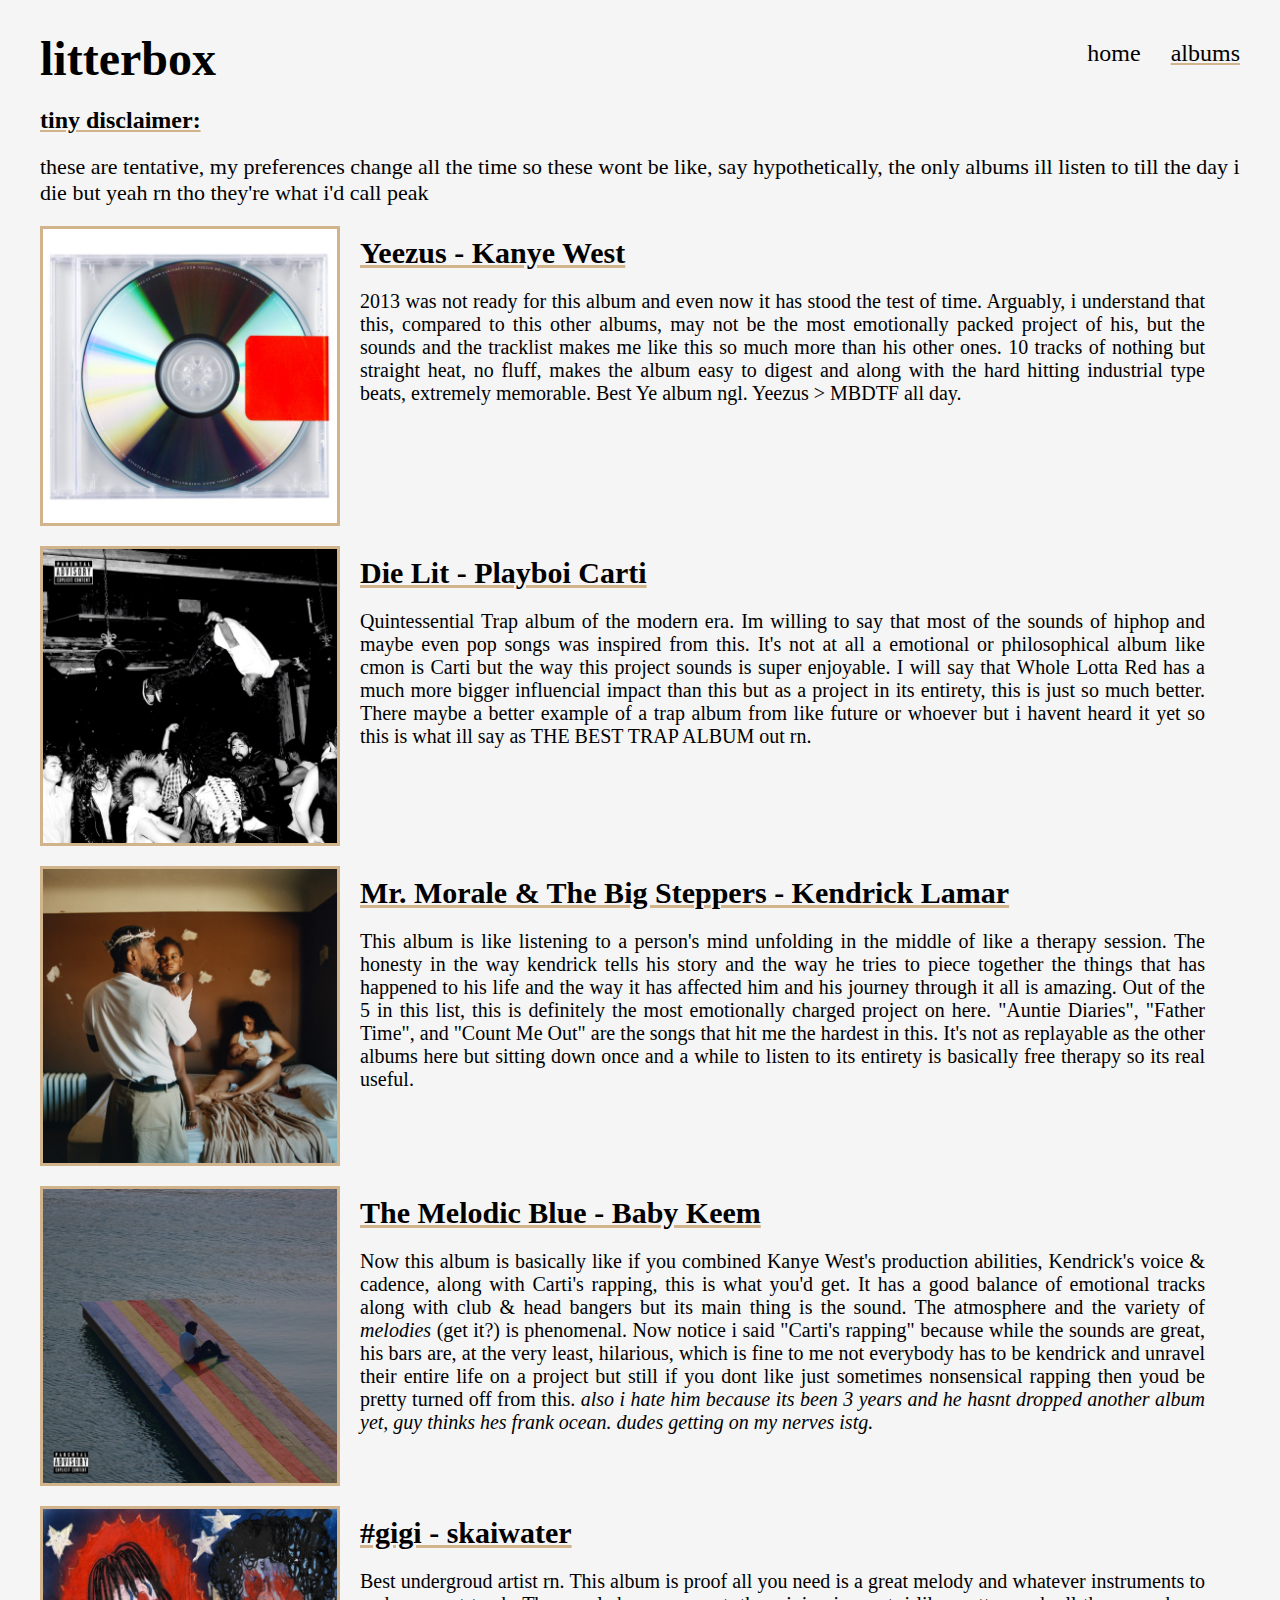
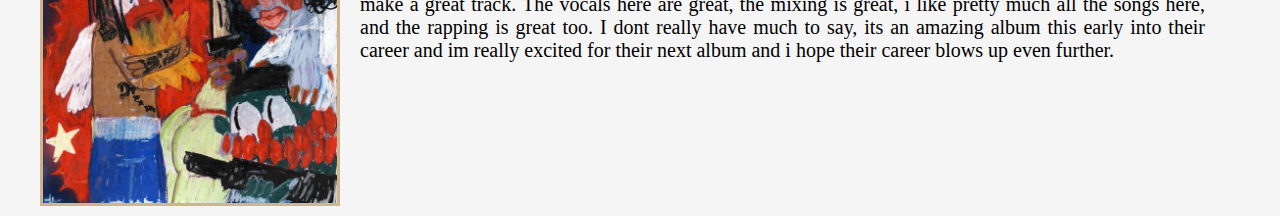
==== albums.html @ 27819d7f "Add files via upload" ====
<!DOCTYPE html>

<html lang="en" xmlns="http://www.w3.org/1999/xhtml">
<head>
    <meta charset="utf-8" />
    <meta name="viewport" content="width=device-width, initial-scale=1.0">
    <title>[litterbox]</title>
    <link rel="stylesheet" href="styles.css">
    <link rel="icon" href="images/icon.png" type="image/png">
</head>
<body>
    <header>
        <h1>litterbox</h1>
        <nav class="navbar">
            <ul class="nav-links">
                <li><a href="index.html">home</a></li>
                <li><a href="albums.html" class="active">albums</a></li>
            </ul>
        </nav>
    </header>

    <div class="albums">
        <h1>tiny disclaimer:</h1>
        <p>these are tentative, my preferences change all the time so these wont be like, say hypothetically, the only albums ill listen to till the day i die but yeah rn tho they're what i'd call peak</p>

        <section class="album-cover">
            <img src="images/yeezus.jpg" class="album-img" />
                <section class="album-info">
                    <h2>Yeezus - Kanye West</h2>
                    <p> 2013 was not ready for this album and even now it has stood the test of time. Arguably, i understand that this, compared to this other albums, may not be the most emotionally packed project of his, but the sounds and the tracklist makes me like this so much more than his other ones. 10 tracks of nothing but straight heat, no fluff, makes the album easy to digest and along with the hard hitting industrial type beats, extremely memorable. Best Ye album ngl. Yeezus > MBDTF all day.</p>
                </section>
        </section>

        <section class="album-cover">
            <img src="images/dielit.jpg" class="album-img"/>
                <section class="album-info">
                    <h2>Die Lit - Playboi Carti</h2>
                    <p> Quintessential Trap album of the modern era. Im willing to say that most of the sounds of hiphop and maybe even pop songs was inspired from this. It's not at all a emotional or philosophical album like cmon is Carti but the way this project sounds is super enjoyable. I will say that Whole Lotta Red has a much more bigger influencial impact than this but as a project in its entirety, this is just so much better. There maybe a better example of a trap album from like future or whoever but i havent heard it yet so this is what ill say as THE BEST TRAP ALBUM out rn.</p>
                </section>
        </section>

        <section class="album-cover">
            <img src="images/mrmorale.jpg" class="album-img"/>
                <section class="album-info">
                    <h2>Mr. Morale & The Big Steppers - Kendrick Lamar</h2>
                    <p> This album is like listening to a person's mind unfolding in the middle of like a therapy session. The honesty in the way kendrick tells his story and the way he tries to piece together the things that has happened to his life and the way it has affected him and his journey through it all is amazing. Out of the 5 in this list, this is definitely the most emotionally charged project on here. "Auntie Diaries", "Father Time", and "Count Me Out" are the songs that hit me the hardest in this. It's not as replayable as the other albums here but sitting down once and a while to listen to its entirety is basically free therapy so its real useful.</p>
                </section>
        </section>

        <section class="album-cover">
            <img src="images/melodicblue.jpg" class="album-img"/>
                <section class="album-info">
                    <h2>The Melodic Blue - Baby Keem</h2>
                    <p> Now this album is basically like if you combined Kanye West's production abilities, Kendrick's voice & cadence, along with Carti's rapping, this is what you'd get. It has a good balance of emotional tracks along with club & head bangers but its main thing is the sound. The atmosphere and the variety of <i>melodies</i> (get it?) is phenomenal. Now notice i said "Carti's rapping" because while the sounds are great, his bars are, at the very least, hilarious, which is fine to me not everybody has to be kendrick and unravel their entire life on a project but still if you dont like just sometimes nonsensical rapping then youd be pretty turned off from this. <i>also i hate him because its been 3 years and he hasnt dropped another album yet, guy thinks hes frank ocean. dudes getting on my nerves istg.</i></p>
                </section>
        </section>

        <section class="album-cover">
            <img src="images/gigi.jpg" class="album-img"/>
                <section class="album-info">
                    <h2>#gigi - skaiwater</h2>
                    <p> Best undergroud artist rn. This album is proof all you need is a great melody and whatever instruments to make a great track. The vocals here are great, the mixing is great, i like pretty much all the songs here, and the rapping is great too. I dont really have much to say, its an amazing album this early into their career and im really excited for their next album and i hope their career blows up even further.</p>
                </section>
        </section>

    </div>
</body>
</html>
---- styles.css ----
﻿* {
    margin: 0;
    padding: 0;
    box-sizing: border-box;
}

body {
    font-family: 'Segoe UI';
    font-size: 24px;
    margin: 20px;
    background-color: whitesmoke;
}

header {
    display: flex;
    align-items: center; /* Vertically centers title and navbar */
    justify-content: space-between; /* Spreads out title and navbar */
    padding: 10px 20px; /* Optional: Add padding for spacing */
}

.nav-links {
    display: flex;
    margin-top: 10px;
    margin-bottom: 20px;
    list-style: none;
    gap: 30px;
}

.navbar a.active {
    text-decoration: underline; /* Underlines the active link */
    text-decoration-color: tan;
}

.cat {
    float: left;
    margin-right: 15px; /* Adds space between the image and text */
    height: auto;
    display: flex;
}

a {
    text-decoration: none;
    color: black;
}

a:hover {
    color: tan;
}

img {
    width: 300px;
    height: auto;
}

.cat p {
    font-size: 24px;
    margin-inline-start: 55px;
    margin-top: 70px;
}

.albums h1 {
    padding: 10px 20px;
    font-size: 24px;
    text-decoration: underline;
    text-decoration-color: tan;
}

.albums p {
    padding: 10px 20px;
    font-size: 22px;
}

.album-info h2 {
    padding: 10px 20px;
    font-size: 30px;
    text-decoration: underline;
    text-decoration-color: tan;
}

.album-info p {
    padding: 10px 20px;
    font-size: 20px;
    text-align: justify;
}

.album-cover {
    padding: 10px 20px;
    float: left;
    margin-right: 15px;
    height: auto;
    display: flex;
}

.album-img {
    border: 3px solid tan;
}
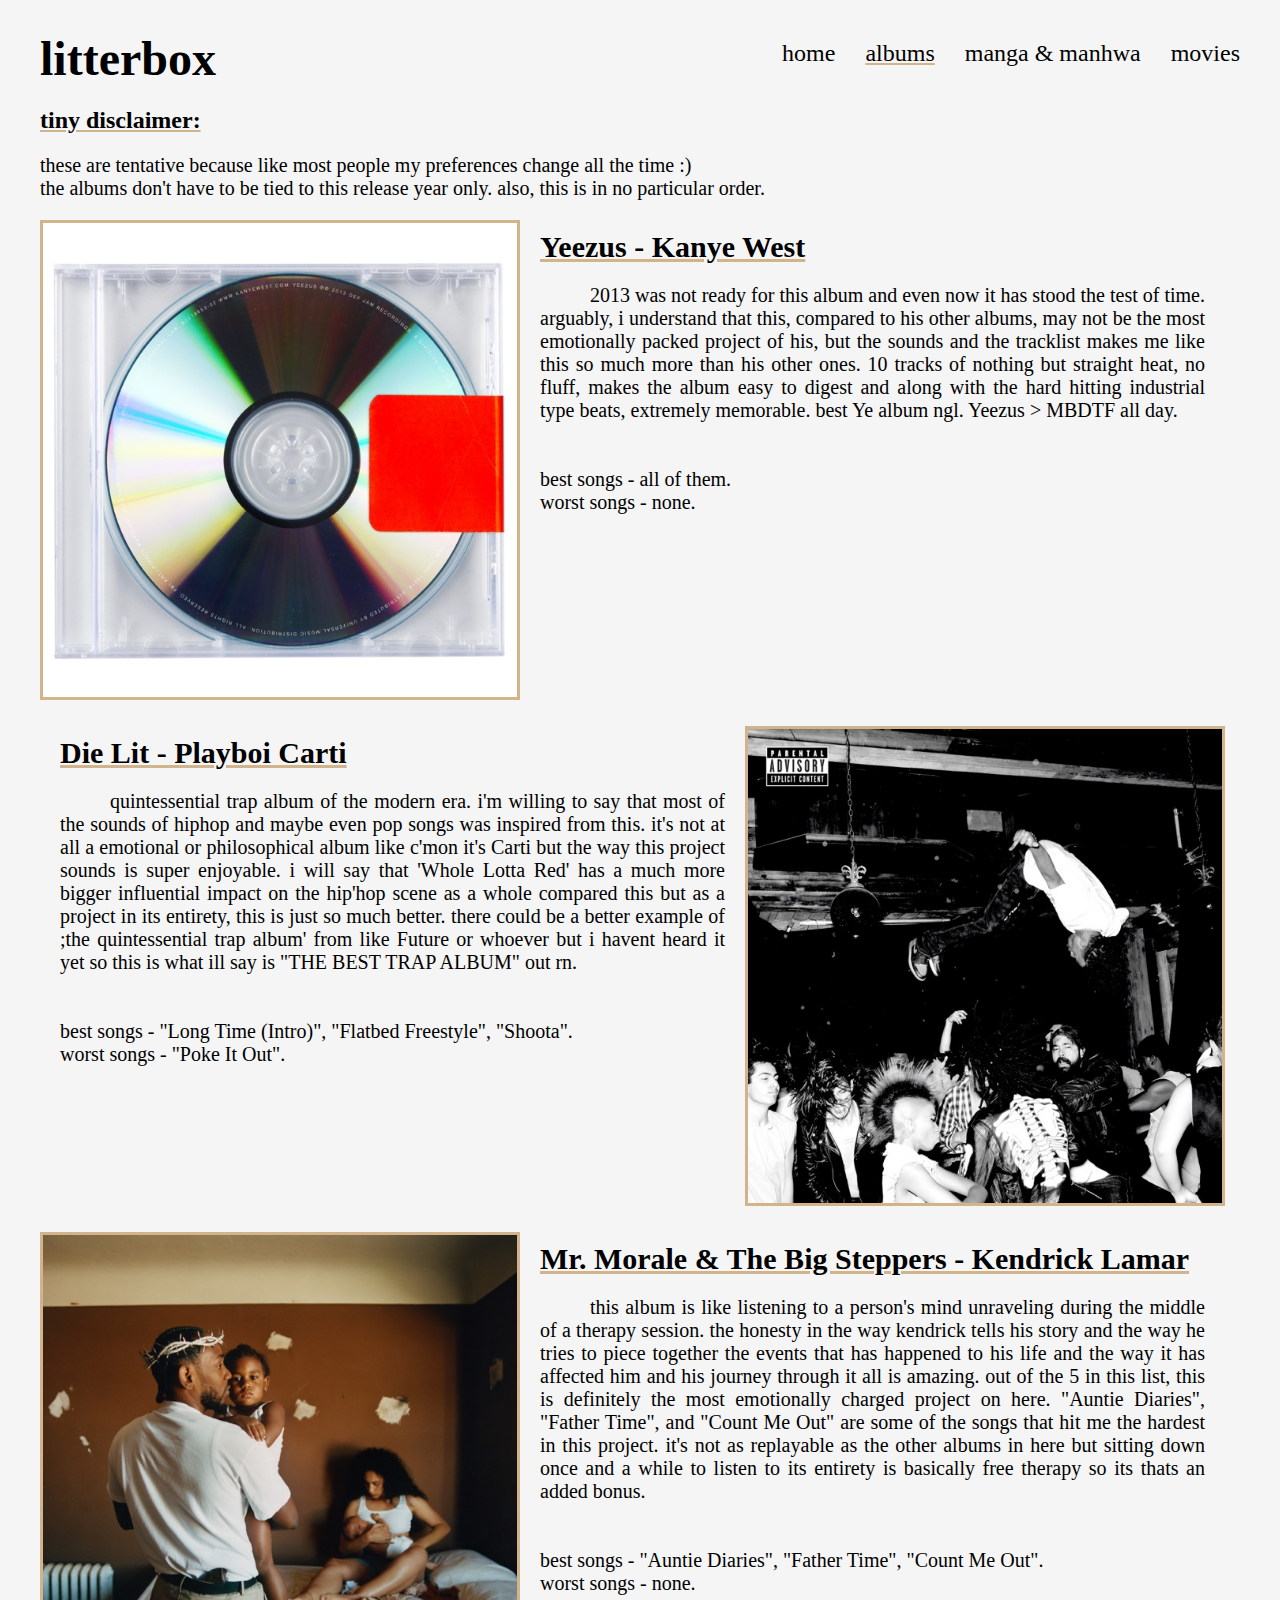
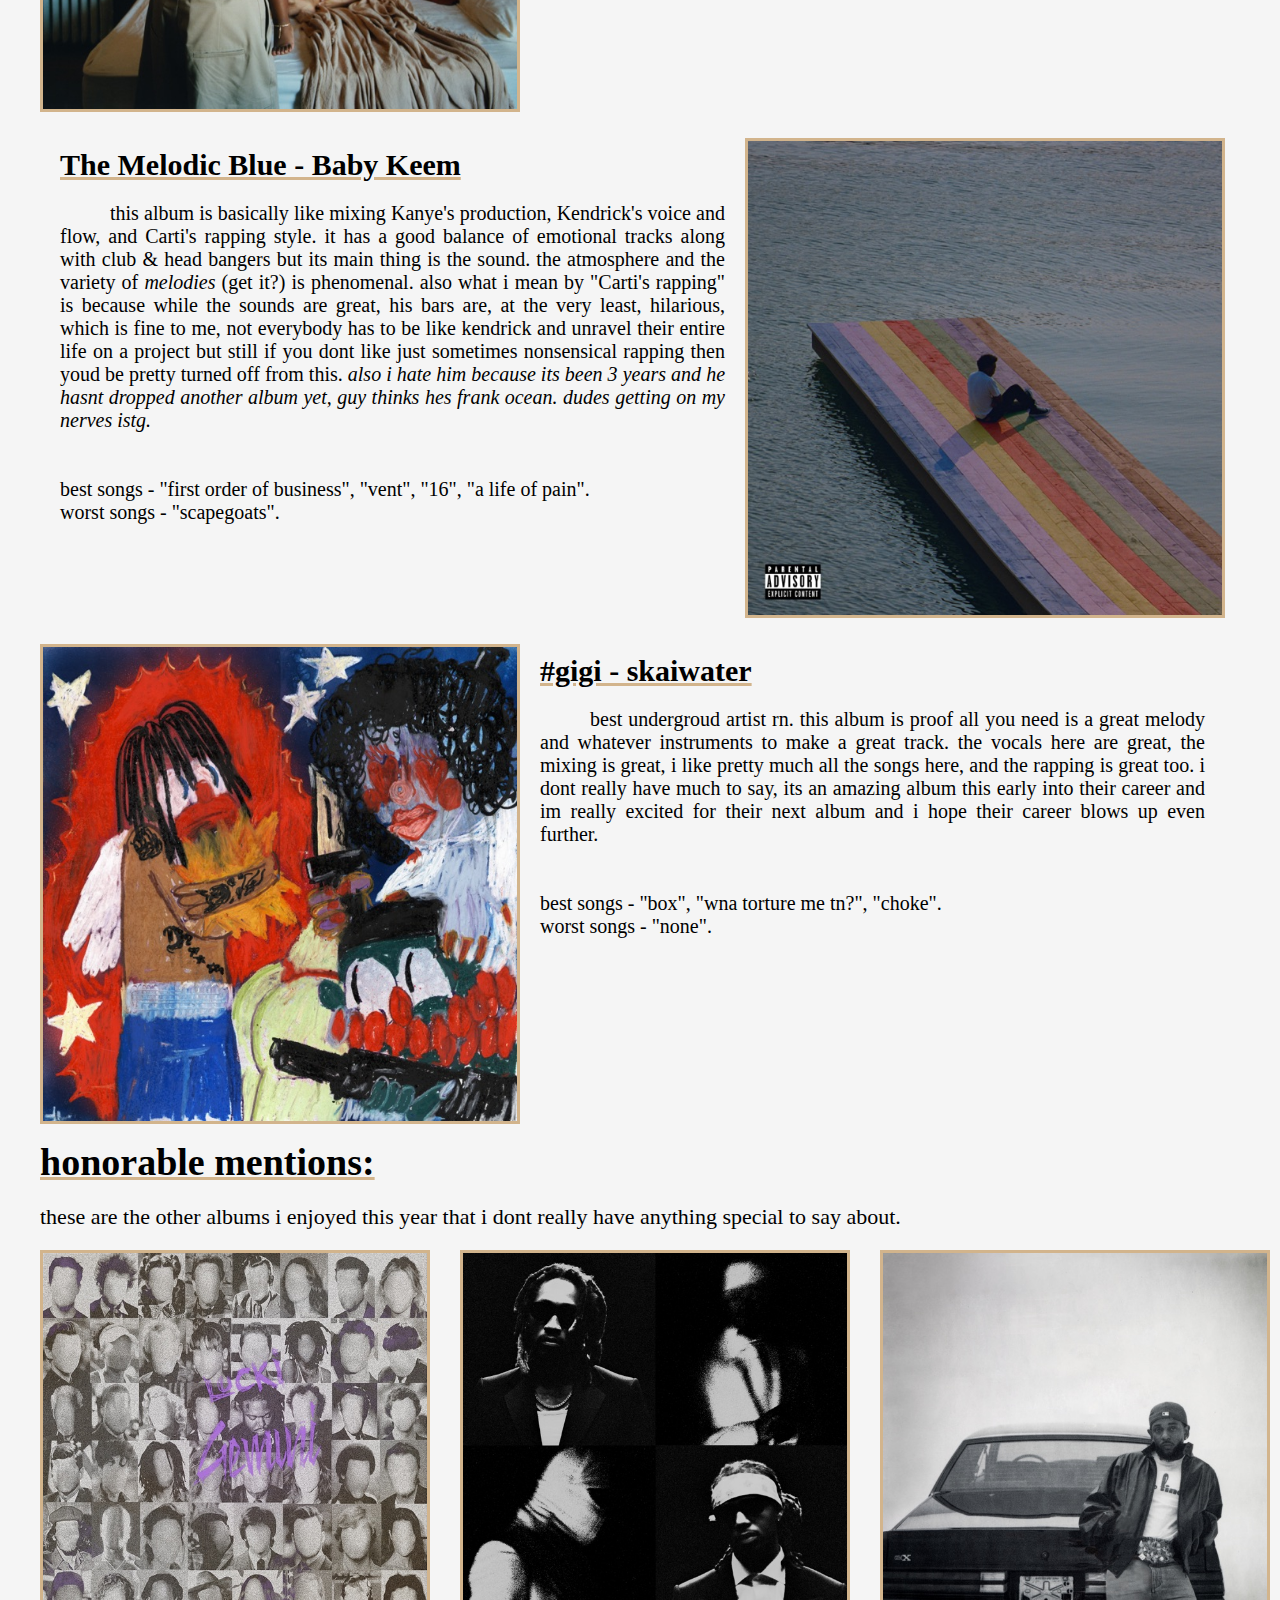
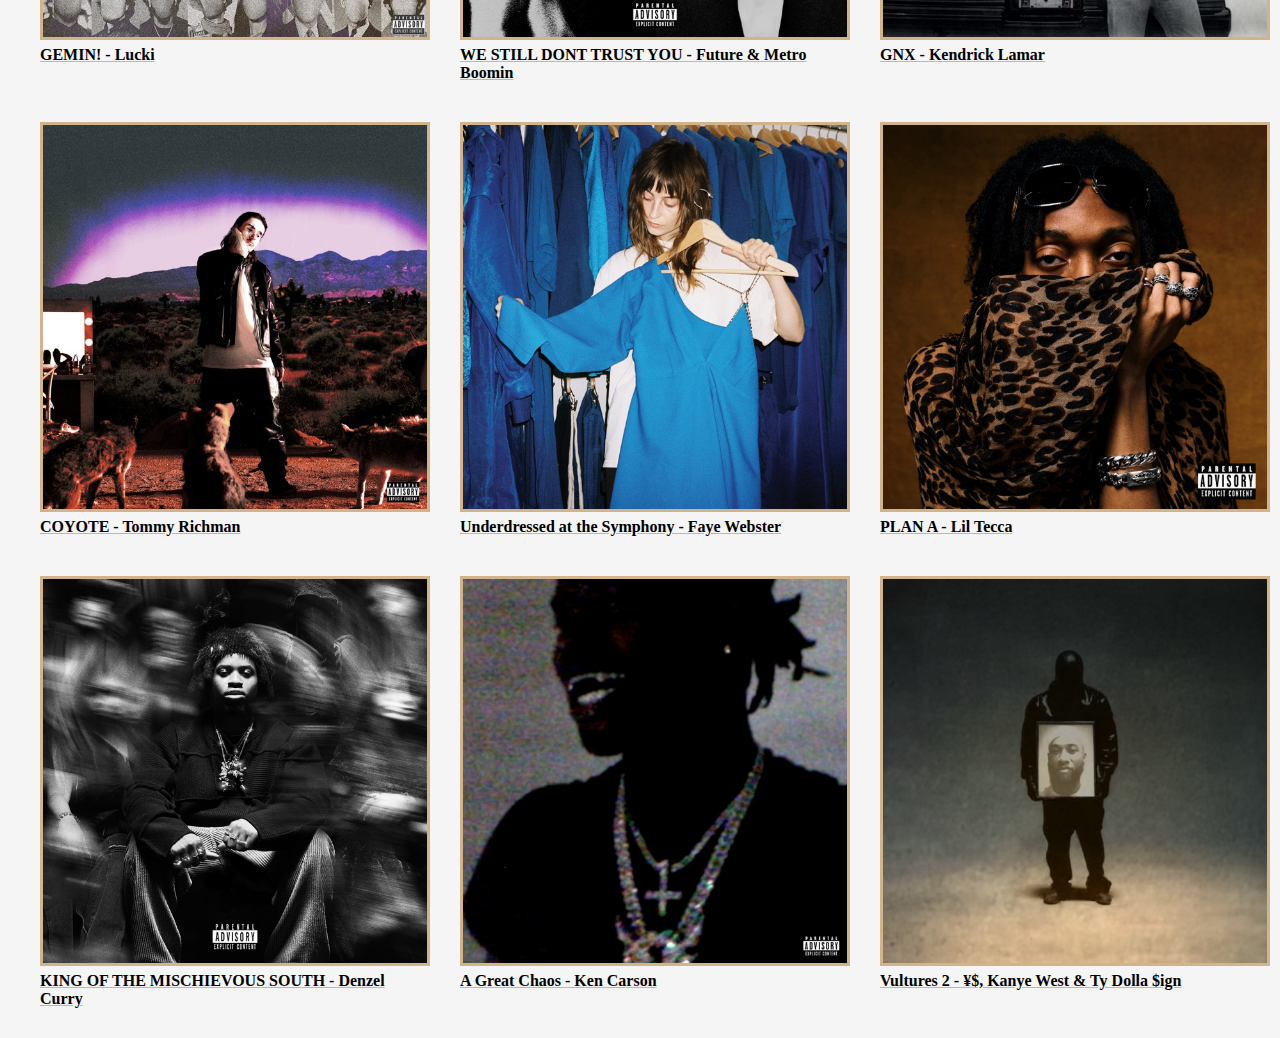
==== commit f839303c: "Add files via upload" ====
--- a/albums.html
+++ b/albums.html
@@ -1,13 +1,15 @@
 <!DOCTYPE html>
 
 <html lang="en" xmlns="http://www.w3.org/1999/xhtml">
+
 <head>
     <meta charset="utf-8" />
     <meta name="viewport" content="width=device-width, initial-scale=1.0">
-    <title>[litterbox]</title>
+    <title>litterbox</title>
     <link rel="stylesheet" href="styles.css">
-    <link rel="icon" href="images/icon.png" type="image/png">
+    <link rel="icon" href="images/cat3.gif" type="image/gif">
 </head>
+
 <body>
     <header>
         <h1>litterbox</h1>
@@ -15,54 +17,261 @@
             <ul class="nav-links">
                 <li><a href="index.html">home</a></li>
                 <li><a href="albums.html" class="active">albums</a></li>
+                <li><a href="mangas.html">manga & manhwa</a></li>
+                <li><a href="movies.html">movies</a></li>
             </ul>
         </nav>
     </header>
 
-    <div class="albums">
+    <div class="page-info">
         <h1>tiny disclaimer:</h1>
-        <p>these are tentative, my preferences change all the time so these wont be like, say hypothetically, the only albums ill listen to till the day i die but yeah rn tho they're what i'd call peak</p>
-
-        <section class="album-cover">
-            <img src="images/yeezus.jpg" class="album-img" />
-                <section class="album-info">
-                    <h2>Yeezus - Kanye West</h2>
-                    <p> 2013 was not ready for this album and even now it has stood the test of time. Arguably, i understand that this, compared to this other albums, may not be the most emotionally packed project of his, but the sounds and the tracklist makes me like this so much more than his other ones. 10 tracks of nothing but straight heat, no fluff, makes the album easy to digest and along with the hard hitting industrial type beats, extremely memorable. Best Ye album ngl. Yeezus > MBDTF all day.</p>
-                </section>
-        </section>
-
-        <section class="album-cover">
-            <img src="images/dielit.jpg" class="album-img"/>
-                <section class="album-info">
-                    <h2>Die Lit - Playboi Carti</h2>
-                    <p> Quintessential Trap album of the modern era. Im willing to say that most of the sounds of hiphop and maybe even pop songs was inspired from this. It's not at all a emotional or philosophical album like cmon is Carti but the way this project sounds is super enjoyable. I will say that Whole Lotta Red has a much more bigger influencial impact than this but as a project in its entirety, this is just so much better. There maybe a better example of a trap album from like future or whoever but i havent heard it yet so this is what ill say as THE BEST TRAP ALBUM out rn.</p>
-                </section>
-        </section>
-
-        <section class="album-cover">
-            <img src="images/mrmorale.jpg" class="album-img"/>
-                <section class="album-info">
-                    <h2>Mr. Morale & The Big Steppers - Kendrick Lamar</h2>
-                    <p> This album is like listening to a person's mind unfolding in the middle of like a therapy session. The honesty in the way kendrick tells his story and the way he tries to piece together the things that has happened to his life and the way it has affected him and his journey through it all is amazing. Out of the 5 in this list, this is definitely the most emotionally charged project on here. "Auntie Diaries", "Father Time", and "Count Me Out" are the songs that hit me the hardest in this. It's not as replayable as the other albums here but sitting down once and a while to listen to its entirety is basically free therapy so its real useful.</p>
-                </section>
-        </section>
-
-        <section class="album-cover">
-            <img src="images/melodicblue.jpg" class="album-img"/>
-                <section class="album-info">
-                    <h2>The Melodic Blue - Baby Keem</h2>
-                    <p> Now this album is basically like if you combined Kanye West's production abilities, Kendrick's voice & cadence, along with Carti's rapping, this is what you'd get. It has a good balance of emotional tracks along with club & head bangers but its main thing is the sound. The atmosphere and the variety of <i>melodies</i> (get it?) is phenomenal. Now notice i said "Carti's rapping" because while the sounds are great, his bars are, at the very least, hilarious, which is fine to me not everybody has to be kendrick and unravel their entire life on a project but still if you dont like just sometimes nonsensical rapping then youd be pretty turned off from this. <i>also i hate him because its been 3 years and he hasnt dropped another album yet, guy thinks hes frank ocean. dudes getting on my nerves istg.</i></p>
-                </section>
-        </section>
-
-        <section class="album-cover">
-            <img src="images/gigi.jpg" class="album-img"/>
-                <section class="album-info">
-                    <h2>#gigi - skaiwater</h2>
-                    <p> Best undergroud artist rn. This album is proof all you need is a great melody and whatever instruments to make a great track. The vocals here are great, the mixing is great, i like pretty much all the songs here, and the rapping is great too. I dont really have much to say, its an amazing album this early into their career and im really excited for their next album and i hope their career blows up even further.</p>
-                </section>
-        </section>
-
+        <p>these are tentative because like most people my preferences change all the time :)
+            <br>
+            the albums don't have to be tied to this release year only. also, this is in no particular order.
+        </p>
     </div>
+
+        <section class="lists">
+            <div class="album-img">
+                <a href="https://open.spotify.com/album/7D2NdGvBHIavgLhmcwhluK?si=hZojBYVSS12ro-vKmrGhCQ"
+                    target="_blank">
+                    <img src="images/albums/yeezus.jpg" />
+                </a>
+            </div>
+            <section class="list-info">
+                <h2>Yeezus - Kanye West</h2>
+                <p> 2013 was not ready for this album and even now it has stood the test of time. arguably, i understand
+                    that this, compared to his other albums, may not be the most emotionally packed project of his, but
+                    the sounds and the tracklist makes me like this so much more than his other ones. 10 tracks of
+                    nothing but straight heat, no fluff, makes the album easy to digest and along with the hard hitting
+                    industrial type beats, extremely memorable. best Ye album ngl. Yeezus > MBDTF all day.
+                    <br>
+                    <br>
+                    <br>
+                    best songs - all of them.
+                    <br>
+                    worst songs - none.
+                </p>
+            </section>
+        </section>
+
+        <section class="lists">
+            <section class="list-info">
+                <h2>Die Lit - Playboi Carti</h2>
+                <p> quintessential trap album of the modern era. i'm willing to say that most of the sounds of hiphop and
+                    maybe even pop songs was inspired from this. it's not at all a emotional or philosophical album like
+                    c'mon it's Carti but the way this project sounds is super enjoyable. i will say that 'Whole Lotta Red'
+                    has a much more bigger influential impact on the hip'hop scene as a whole compared this but as a project in its entirety, this is just
+                    so much better. there could be a better example of ;the quintessential trap album' from like Future or whoever but i
+                    havent heard it yet so this is what ill say is "THE BEST TRAP ALBUM" out rn.
+                    <br>
+                    <br>
+                    <br>
+                    best songs - "Long Time (Intro)", "Flatbed Freestyle", "Shoota".
+                    <br>
+                    worst songs - "Poke It Out".
+                </p>
+            </section>
+            <div class="album-img">
+                <a href="https://open.spotify.com/album/7dAm8ShwJLFm9SaJ6Yc58O?si=Y-lQWLcrRCemz-wTCSOllg"
+                    target="_blank">
+                    <img src="images/albums/dielit.jpg" />
+                </a>
+            </div>
+        </section>
+
+        <section class="lists">
+            <div class="album-img">
+                <a href="https://open.spotify.com/album/1atjqOZTCdrjxjMyCPZc2g?si=D4BG0PeyTlOrmMOeqzjHNA"
+                    target="_blank">
+                    <img src="images/albums/mrmorale.jpg" />
+                </a>
+            </div>
+            <section class="list-info">
+                <h2>Mr. Morale & The Big Steppers - Kendrick Lamar</h2>
+                <p> this album is like listening to a person's mind unraveling during the middle of a therapy session.
+                    the honesty in the way kendrick tells his story and the way he tries to piece together the events
+                    that has happened to his life and the way it has affected him and his journey through it all is
+                    amazing. out of the 5 in this list, this is definitely the most emotionally charged project on here.
+                    "Auntie Diaries", "Father Time", and "Count Me Out" are some of the songs that hit me the hardest in this project.
+                    it's not as replayable as the other albums in here but sitting down once and a while to listen to its
+                    entirety is basically free therapy so its thats an added bonus.
+                    <br>
+                    <br>
+                    <br>
+                    best songs - "Auntie Diaries", "Father Time", "Count Me Out".
+                    <br>
+                    worst songs - none.
+                </p>
+            </section>
+        </section>
+
+        <section class="lists">
+            <section class="list-info">
+                <h2>The Melodic Blue - Baby Keem</h2>
+                <p> this album is basically like mixing Kanye's production, Kendrick's voice and flow, and Carti's rapping style. it has a good balance of emotional
+                    tracks along with club & head bangers but its main thing is the sound. the atmosphere and the
+                    variety of <i>melodies</i> (get it?) is phenomenal. also what i mean by "Carti's rapping" is because
+                    while the sounds are great, his bars are, at the very least, hilarious, which is fine to me, not
+                    everybody has to be like kendrick and unravel their entire life on a project but still if you dont like
+                    just sometimes nonsensical rapping then youd be pretty turned off from this. <i>also i hate him
+                        because its been 3 years and he hasnt dropped another album yet, guy thinks hes frank ocean.
+                        dudes getting on my nerves istg.</i>
+                    <br>
+                    <br>
+                    <br>
+                    best songs - "first order of business", "vent", "16", "a life of pain".
+                    <br>
+                    worst songs - "scapegoats".
+                </p>
+            </section>
+            <div class="album-img">
+                <a href="https://open.spotify.com/album/5Co3CGD9lBQVNnn7q0px1g?si=GGtywDUXRVa2QY4x63Ih8A"
+                    target="_blank">
+                    <img src="images/albums/melodicblue.jpg" />
+                </a>
+            </div>
+        </section>
+
+        <section class="lists">
+            <div class="album-img">
+                <a href="https://open.spotify.com/album/5yYtz3hPgOc2XAh5eDjDBa?si=E5mcFUWLQRqTA7mAyBzJvw"
+                    target="_blank">
+                    <img src="images/albums/gigi.jpg" />
+                </a>
+            </div>
+            <section class="list-info">
+                <h2>#gigi - skaiwater</h2>
+                <p> best undergroud artist rn. this album is proof all you need is a great melody and whatever
+                    instruments to make a great track. the vocals here are great, the mixing is great, i like pretty
+                    much all the songs here, and the rapping is great too. i dont really have much to say, its an
+                    amazing album this early into their career and im really excited for their next album and i hope
+                    their career blows up even further.
+                    <br>
+                    <br>
+                    <br>
+                    best songs - "box", "wna torture me tn?", "choke".
+                    <br>
+                    worst songs - "none".
+                </p>
+            </section>
+        </section>
+
+        <div class="hmention">
+            <h1>honorable mentions:</h1>
+            <p>these are the other albums i enjoyed this year that i dont really have anything special to say about.</p>
+        </div>
+
+        <div class="hlists-container">
+            <section class="hlists">
+                <div class="halbum-img">
+                    <a href="https://open.spotify.com/album/1oocvwkq7m9gmJma0SceUi?si=zPudlGOpTv-XvofhyXqTbw"
+                        target="_blank">
+                        <img src="images/albums/gemini.jpg" />
+                    </a>
+                    <section class="hlist-info">
+                        <h2>GEMIN! - Lucki</h2>
+                    </section>
+                </div>
+            </section>
+
+            <section class="hlists">
+                <div class="halbum-img">
+                    <a href="https://open.spotify.com/album/3bSNhnaQQXpC639OQ4pMyP?si=9_n1lDegRr2xk_D_LP6KmQ"
+                        target="_blank">
+                        <img src="images/albums/wstdy.jpg" />
+                    </a>
+                    <section class="hlist-info">
+                        <h2>WE STILL DONT TRUST YOU - Future & Metro Boomin</h2>
+                    </section>
+                </div>
+            </section>
+
+            <section class="hlists">
+                <div class="halbum-img">
+                    <a href="https://open.spotify.com/album/0hvT3yIEysuuvkK73vgdcW?si=ua4JE4HOT1KfzmLbOJpQVg"
+                        target="_blank">
+                        <img src="images/albums/gnx.jpg" />
+                    </a>
+                    <section class="hlist-info">
+                        <h2>GNX - Kendrick Lamar</h2>
+                    </section>
+                </div>
+            </section>
+
+            <section class="hlists">
+                <div class="halbum-img">
+                    <a href="https://open.spotify.com/album/7c60QdnpXI2efwnUaIzQSu?si=P0QtD-SfRFuDg7BZnK19mA"
+                        target="_blank">
+                        <img src="images/albums/coyote.jpg" />
+                    </a>
+                    <section class="hlist-info">
+                        <h2>COYOTE - Tommy Richman</h2>
+                    </section>
+                </div>
+            </section>
+
+            <section class="hlists">
+                <div class="halbum-img">
+                    <a href="https://open.spotify.com/album/0FDkRPm9cIRJ8qBkxj2Qny?si=d1d49S4KTtm7F18BDF8eOQ"
+                        target="_blank">
+                        <img src="images/albums/under.jpg" />
+                    </a>
+                    <section class="hlist-info">
+                        <h2>Underdressed at the Symphony - Faye Webster</h2>
+                    </section>
+                </div>
+            </section>
+
+            <section class="hlists">
+                <div class="halbum-img">
+                    <a href="https://open.spotify.com/album/6uWva3kfeqqVIsNAJ2MmeL?si=-K2wPfcPQKaNNiQK-8_TNA"
+                        target="_blank">
+                        <img src="images/albums/plana.jpg" />
+                    </a>
+                    <section class="hlist-info">
+                        <h2>PLAN A - Lil Tecca</h2>
+                    </section>
+                </div>
+            </section>
+
+            <section class="hlists">
+                <div class="halbum-img">
+                    <a href="https://open.spotify.com/album/1OUX2HxH2tyqyHMALnYbnG?si=0vfsvGAkQ7eUz61JoL-QOA"
+                        target="_blank">
+                        <img src="images/albums/south.jpg" />
+                    </a>
+                    <section class="hlist-info">
+                        <h2>KING OF THE MISCHIEVOUS SOUTH - Denzel Curry</h2>
+                    </section>
+                </div>
+            </section>
+
+            <section class="hlists">
+                <div class="halbum-img">
+                    <a href="https://open.spotify.com/album/58iEeJbYd6OBGRM0TiwltL?si=04-EEmLyTDK833kQ3S1kDg"
+                        target="_blank">
+                        <img src="images/albums/agc.jpg" />
+                    </a>
+                    <section class="hlist-info">
+                        <h2>A Great Chaos - Ken Carson</h2>
+                    </section>
+                </div>
+            </section>
+
+            <section class="hlists">
+                <div class="halbum-img">
+                    <a href="https://open.spotify.com/album/5RV2TNyjylqWJNxQyHBTeJ?si=zAMSqCrxT2GJGj3RNCfZFA"
+                        target="_blank">
+                        <img src="images/albums/v2.jpg" />
+                    </a>
+                    <section class="hlist-info">
+                        <h2>Vultures 2 - ¥$, Kanye West & Ty Dolla $ign</h2>
+                    </section>
+                </div>
+            </section>
+        </div>
+
 </body>
+
 </html>--- a/styles.css
+++ b/styles.css
@@ -9,13 +9,18 @@
     font-size: 24px;
     margin: 20px;
     background-color: whitesmoke;
+    overflow: scroll;
+}
+
+body::-webkit-scrollbar {
+    display: none;
 }
 
 header {
     display: flex;
-    align-items: center; /* Vertically centers title and navbar */
-    justify-content: space-between; /* Spreads out title and navbar */
-    padding: 10px 20px; /* Optional: Add padding for spacing */
+    align-items: center;
+    justify-content: space-between;
+    padding: 10px 20px;
 }
 
 .nav-links {
@@ -27,13 +32,13 @@
 }
 
 .navbar a.active {
-    text-decoration: underline; /* Underlines the active link */
+    text-decoration: underline;
     text-decoration-color: tan;
 }
 
 .cat {
     float: left;
-    margin-right: 15px; /* Adds space between the image and text */
+    margin-right: 15px;
     height: auto;
     display: flex;
 }
@@ -47,7 +52,7 @@
     color: tan;
 }
 
-img {
+.cat img {
     width: 300px;
     height: auto;
 }
@@ -58,32 +63,39 @@
     margin-top: 70px;
 }
 
-.albums h1 {
+.repo {
+    font-size: 16px;
+    text-decoration: underline;
+    text-decoration-color: tan;
+}
+
+.page-info h1, .mh {
     padding: 10px 20px;
     font-size: 24px;
     text-decoration: underline;
     text-decoration-color: tan;
 }
 
-.albums p {
+.page-info p, .mp{
     padding: 10px 20px;
-    font-size: 22px;
+    font-size: 20px;
 }
 
-.album-info h2 {
+.list-info h2 {
     padding: 10px 20px;
     font-size: 30px;
     text-decoration: underline;
     text-decoration-color: tan;
 }
 
-.album-info p {
+.list-info p {
     padding: 10px 20px;
     font-size: 20px;
     text-align: justify;
+    text-indent: 50px
 }
 
-.album-cover {
+.lists {
     padding: 10px 20px;
     float: left;
     margin-right: 15px;
@@ -91,6 +103,67 @@
     display: flex;
 }
 
-.album-img {
+.album-img img {
+    width: 480px;
     border: 3px solid tan;
-}+    transition: opacity 0.6s ease-in-out;
+}
+
+.hlists {
+    padding: 10px 20px;
+    float: left;
+    height: auto;
+    display: flex;
+}
+
+.hmention h1 {
+    padding: 10px 20px;
+    font-size: 38px;
+    text-decoration: underline;
+    text-decoration-color: tan;
+}
+
+.hmention p {
+    padding: 10px 20px;
+    font-size: 22px;
+}
+
+.hlists-container {
+    display: grid;
+    grid-template-columns: repeat(auto-fit, minmax(390px, 1fr));
+    gap: 20px;
+    align-items: start;
+}
+
+.hlist-info h2 {
+    font-size: 16px;
+    text-decoration: underline;
+    text-decoration-color: tan;
+}
+
+.halbum-img img {
+    width: 390px;
+    border: 3px solid tan;
+    transition: opacity 0.6s ease-in-out;
+}
+
+.album-img:hover, .halbum-img:hover {
+    opacity: 0.7;
+}
+
+.manga-cover img {
+    width: auto;
+    height: 500px;
+    border: 3px solid tan;
+    transition: opacity 0.6s ease-in-out;
+}
+
+.peak {
+    max-height: 2.0em;
+    overflow: hidden;
+    transition: max-height 0.3s ease-out;
+  }
+
+  .peak-container:hover .peak{
+    max-height: 100em;
+  }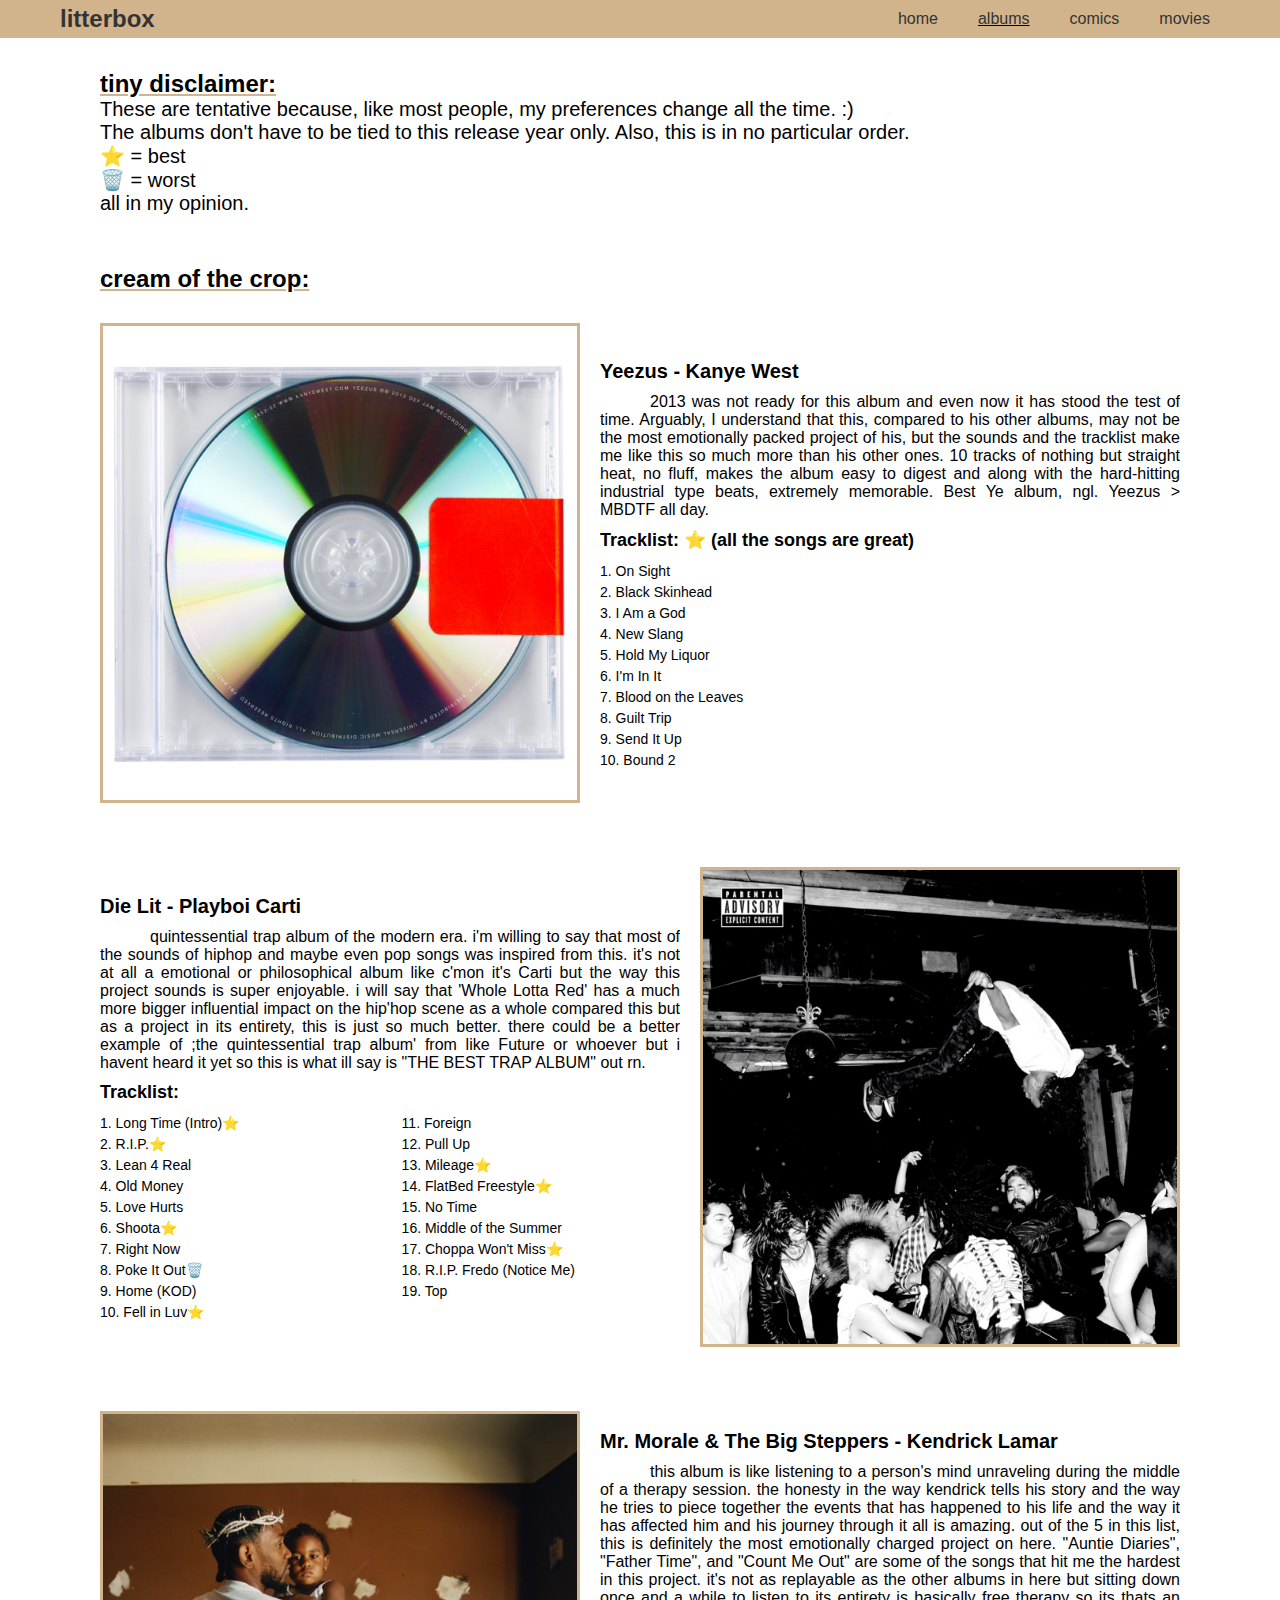
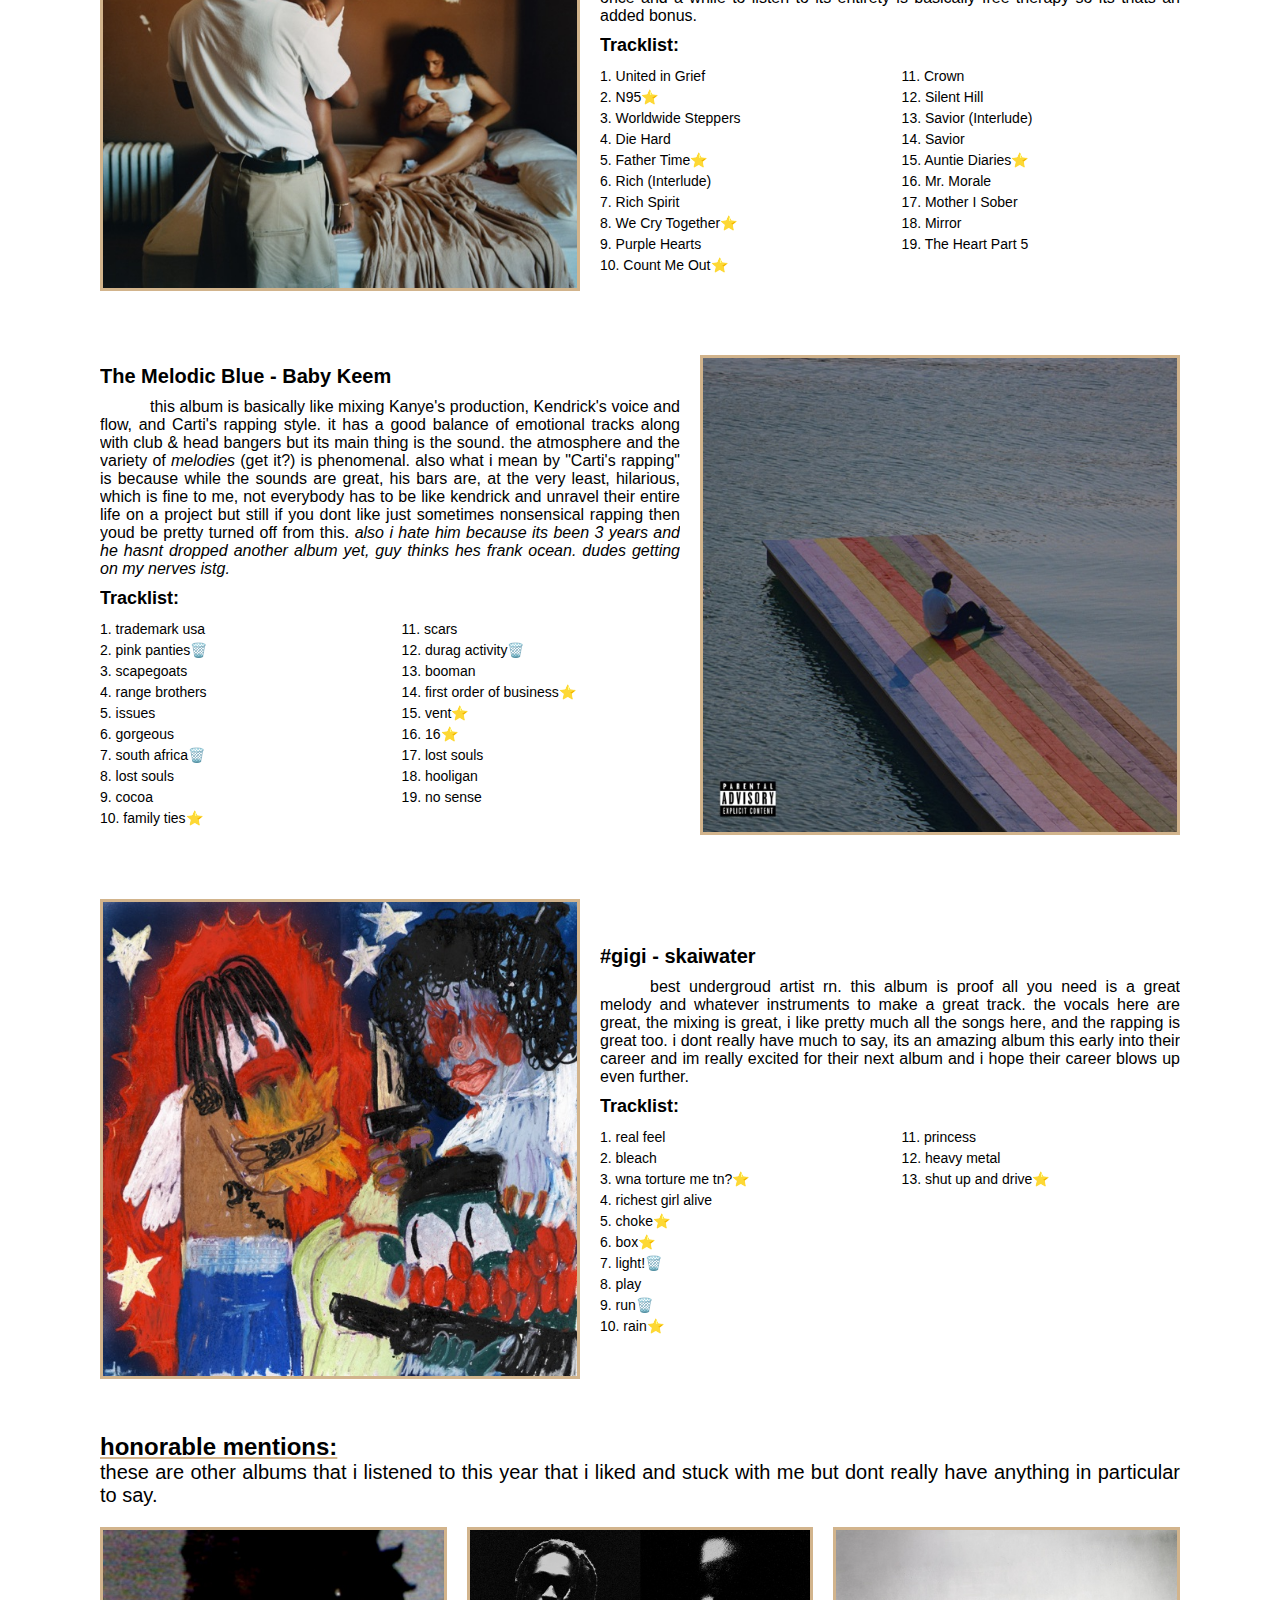
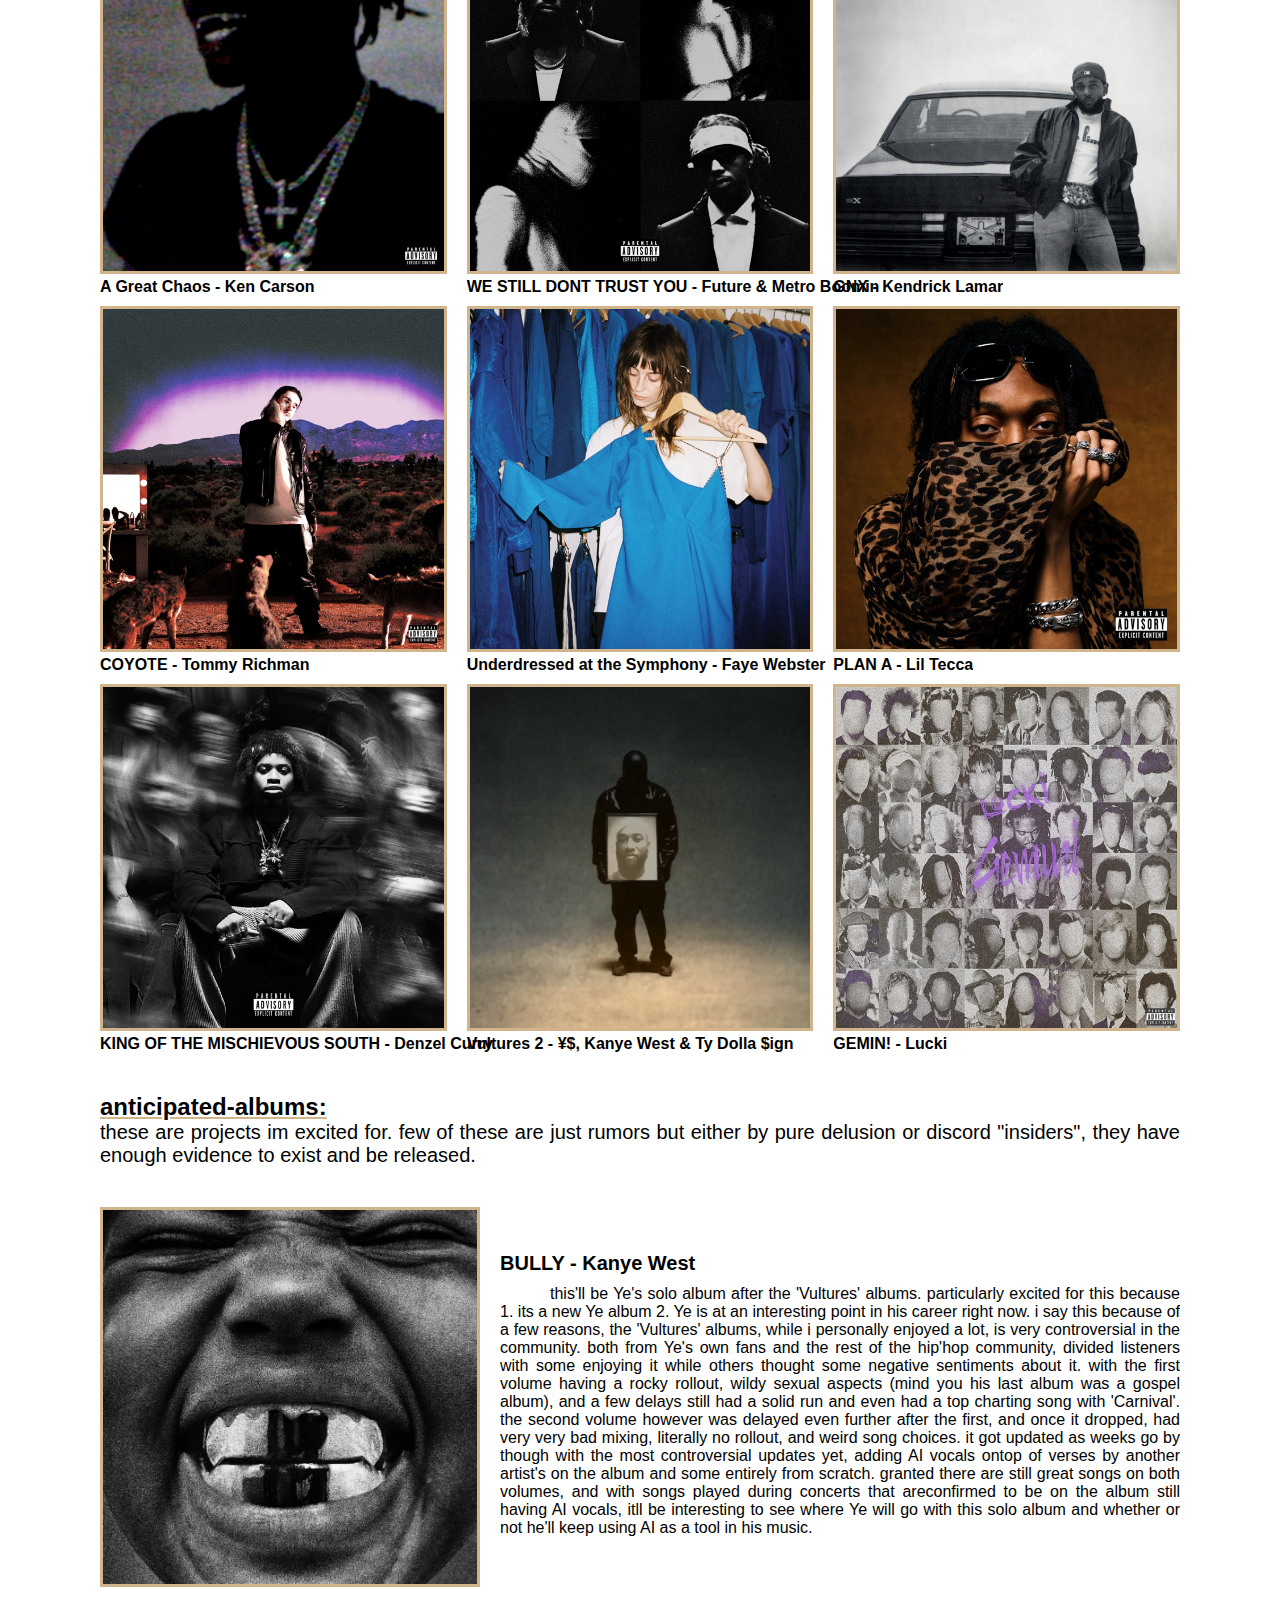
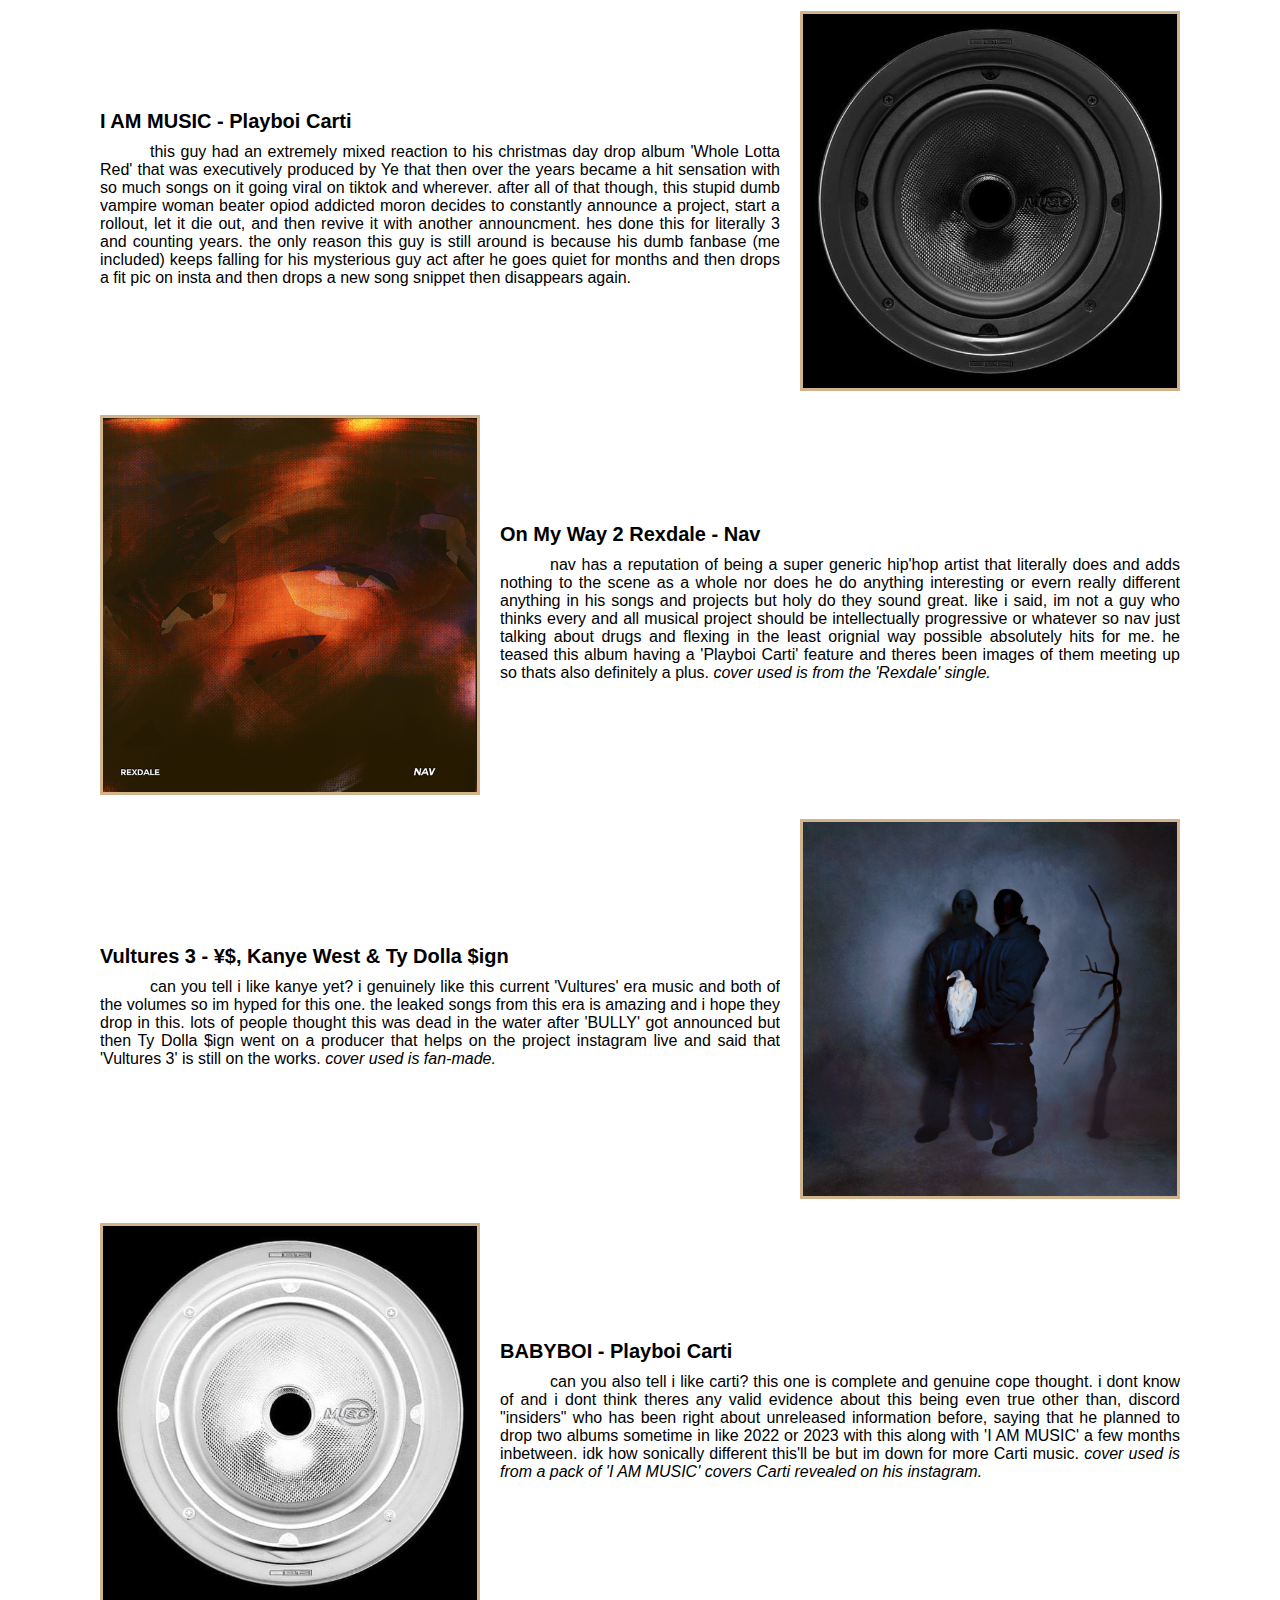
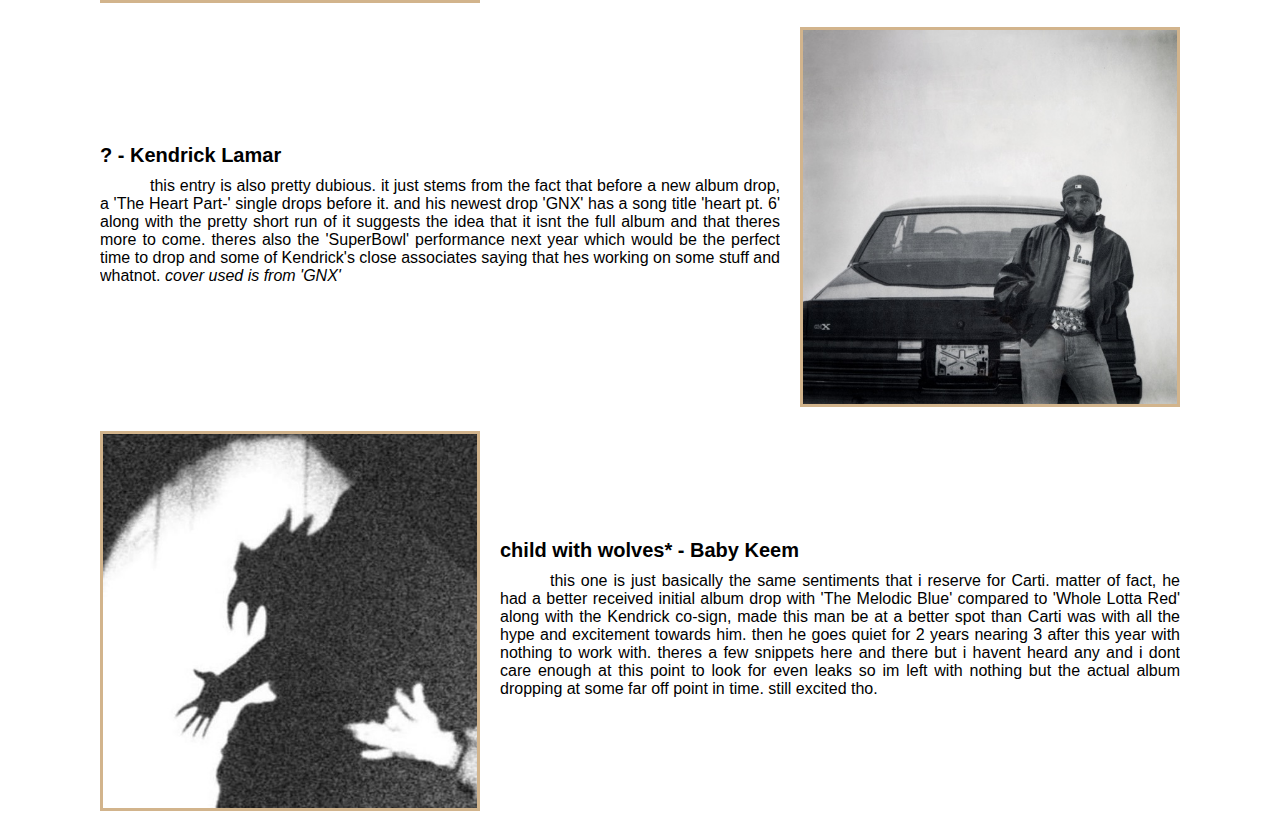
==== commit edfff0b9: "Add files via upload" ====
--- a/albums.html
+++ b/albums.html
@@ -1,277 +1,491 @@
-<!DOCTYPE html>
-
-<html lang="en" xmlns="http://www.w3.org/1999/xhtml">
-
-<head>
-    <meta charset="utf-8" />
-    <meta name="viewport" content="width=device-width, initial-scale=1.0">
-    <title>litterbox</title>
-    <link rel="stylesheet" href="styles.css">
-    <link rel="icon" href="images/cat3.gif" type="image/gif">
-</head>
-
-<body>
-    <header>
-        <h1>litterbox</h1>
-        <nav class="navbar">
-            <ul class="nav-links">
-                <li><a href="index.html">home</a></li>
-                <li><a href="albums.html" class="active">albums</a></li>
-                <li><a href="mangas.html">manga & manhwa</a></li>
-                <li><a href="movies.html">movies</a></li>
-            </ul>
-        </nav>
-    </header>
-
-    <div class="page-info">
-        <h1>tiny disclaimer:</h1>
-        <p>these are tentative because like most people my preferences change all the time :)
-            <br>
-            the albums don't have to be tied to this release year only. also, this is in no particular order.
-        </p>
-    </div>
-
-        <section class="lists">
-            <div class="album-img">
-                <a href="https://open.spotify.com/album/7D2NdGvBHIavgLhmcwhluK?si=hZojBYVSS12ro-vKmrGhCQ"
-                    target="_blank">
-                    <img src="images/albums/yeezus.jpg" />
-                </a>
-            </div>
-            <section class="list-info">
-                <h2>Yeezus - Kanye West</h2>
-                <p> 2013 was not ready for this album and even now it has stood the test of time. arguably, i understand
-                    that this, compared to his other albums, may not be the most emotionally packed project of his, but
-                    the sounds and the tracklist makes me like this so much more than his other ones. 10 tracks of
-                    nothing but straight heat, no fluff, makes the album easy to digest and along with the hard hitting
-                    industrial type beats, extremely memorable. best Ye album ngl. Yeezus > MBDTF all day.
-                    <br>
-                    <br>
-                    <br>
-                    best songs - all of them.
-                    <br>
-                    worst songs - none.
-                </p>
-            </section>
-        </section>
-
-        <section class="lists">
-            <section class="list-info">
-                <h2>Die Lit - Playboi Carti</h2>
-                <p> quintessential trap album of the modern era. i'm willing to say that most of the sounds of hiphop and
-                    maybe even pop songs was inspired from this. it's not at all a emotional or philosophical album like
-                    c'mon it's Carti but the way this project sounds is super enjoyable. i will say that 'Whole Lotta Red'
-                    has a much more bigger influential impact on the hip'hop scene as a whole compared this but as a project in its entirety, this is just
-                    so much better. there could be a better example of ;the quintessential trap album' from like Future or whoever but i
-                    havent heard it yet so this is what ill say is "THE BEST TRAP ALBUM" out rn.
-                    <br>
-                    <br>
-                    <br>
-                    best songs - "Long Time (Intro)", "Flatbed Freestyle", "Shoota".
-                    <br>
-                    worst songs - "Poke It Out".
-                </p>
-            </section>
-            <div class="album-img">
-                <a href="https://open.spotify.com/album/7dAm8ShwJLFm9SaJ6Yc58O?si=Y-lQWLcrRCemz-wTCSOllg"
-                    target="_blank">
-                    <img src="images/albums/dielit.jpg" />
-                </a>
-            </div>
-        </section>
-
-        <section class="lists">
-            <div class="album-img">
-                <a href="https://open.spotify.com/album/1atjqOZTCdrjxjMyCPZc2g?si=D4BG0PeyTlOrmMOeqzjHNA"
-                    target="_blank">
-                    <img src="images/albums/mrmorale.jpg" />
-                </a>
-            </div>
-            <section class="list-info">
-                <h2>Mr. Morale & The Big Steppers - Kendrick Lamar</h2>
-                <p> this album is like listening to a person's mind unraveling during the middle of a therapy session.
-                    the honesty in the way kendrick tells his story and the way he tries to piece together the events
-                    that has happened to his life and the way it has affected him and his journey through it all is
-                    amazing. out of the 5 in this list, this is definitely the most emotionally charged project on here.
-                    "Auntie Diaries", "Father Time", and "Count Me Out" are some of the songs that hit me the hardest in this project.
-                    it's not as replayable as the other albums in here but sitting down once and a while to listen to its
-                    entirety is basically free therapy so its thats an added bonus.
-                    <br>
-                    <br>
-                    <br>
-                    best songs - "Auntie Diaries", "Father Time", "Count Me Out".
-                    <br>
-                    worst songs - none.
-                </p>
-            </section>
-        </section>
-
-        <section class="lists">
-            <section class="list-info">
-                <h2>The Melodic Blue - Baby Keem</h2>
-                <p> this album is basically like mixing Kanye's production, Kendrick's voice and flow, and Carti's rapping style. it has a good balance of emotional
-                    tracks along with club & head bangers but its main thing is the sound. the atmosphere and the
-                    variety of <i>melodies</i> (get it?) is phenomenal. also what i mean by "Carti's rapping" is because
-                    while the sounds are great, his bars are, at the very least, hilarious, which is fine to me, not
-                    everybody has to be like kendrick and unravel their entire life on a project but still if you dont like
-                    just sometimes nonsensical rapping then youd be pretty turned off from this. <i>also i hate him
-                        because its been 3 years and he hasnt dropped another album yet, guy thinks hes frank ocean.
-                        dudes getting on my nerves istg.</i>
-                    <br>
-                    <br>
-                    <br>
-                    best songs - "first order of business", "vent", "16", "a life of pain".
-                    <br>
-                    worst songs - "scapegoats".
-                </p>
-            </section>
-            <div class="album-img">
-                <a href="https://open.spotify.com/album/5Co3CGD9lBQVNnn7q0px1g?si=GGtywDUXRVa2QY4x63Ih8A"
-                    target="_blank">
-                    <img src="images/albums/melodicblue.jpg" />
-                </a>
-            </div>
-        </section>
-
-        <section class="lists">
-            <div class="album-img">
-                <a href="https://open.spotify.com/album/5yYtz3hPgOc2XAh5eDjDBa?si=E5mcFUWLQRqTA7mAyBzJvw"
-                    target="_blank">
-                    <img src="images/albums/gigi.jpg" />
-                </a>
-            </div>
-            <section class="list-info">
-                <h2>#gigi - skaiwater</h2>
-                <p> best undergroud artist rn. this album is proof all you need is a great melody and whatever
-                    instruments to make a great track. the vocals here are great, the mixing is great, i like pretty
-                    much all the songs here, and the rapping is great too. i dont really have much to say, its an
-                    amazing album this early into their career and im really excited for their next album and i hope
-                    their career blows up even further.
-                    <br>
-                    <br>
-                    <br>
-                    best songs - "box", "wna torture me tn?", "choke".
-                    <br>
-                    worst songs - "none".
-                </p>
-            </section>
-        </section>
-
-        <div class="hmention">
-            <h1>honorable mentions:</h1>
-            <p>these are the other albums i enjoyed this year that i dont really have anything special to say about.</p>
-        </div>
-
-        <div class="hlists-container">
-            <section class="hlists">
-                <div class="halbum-img">
-                    <a href="https://open.spotify.com/album/1oocvwkq7m9gmJma0SceUi?si=zPudlGOpTv-XvofhyXqTbw"
-                        target="_blank">
-                        <img src="images/albums/gemini.jpg" />
-                    </a>
-                    <section class="hlist-info">
-                        <h2>GEMIN! - Lucki</h2>
-                    </section>
-                </div>
-            </section>
-
-            <section class="hlists">
-                <div class="halbum-img">
-                    <a href="https://open.spotify.com/album/3bSNhnaQQXpC639OQ4pMyP?si=9_n1lDegRr2xk_D_LP6KmQ"
-                        target="_blank">
-                        <img src="images/albums/wstdy.jpg" />
-                    </a>
-                    <section class="hlist-info">
-                        <h2>WE STILL DONT TRUST YOU - Future & Metro Boomin</h2>
-                    </section>
-                </div>
-            </section>
-
-            <section class="hlists">
-                <div class="halbum-img">
-                    <a href="https://open.spotify.com/album/0hvT3yIEysuuvkK73vgdcW?si=ua4JE4HOT1KfzmLbOJpQVg"
-                        target="_blank">
-                        <img src="images/albums/gnx.jpg" />
-                    </a>
-                    <section class="hlist-info">
-                        <h2>GNX - Kendrick Lamar</h2>
-                    </section>
-                </div>
-            </section>
-
-            <section class="hlists">
-                <div class="halbum-img">
-                    <a href="https://open.spotify.com/album/7c60QdnpXI2efwnUaIzQSu?si=P0QtD-SfRFuDg7BZnK19mA"
-                        target="_blank">
-                        <img src="images/albums/coyote.jpg" />
-                    </a>
-                    <section class="hlist-info">
-                        <h2>COYOTE - Tommy Richman</h2>
-                    </section>
-                </div>
-            </section>
-
-            <section class="hlists">
-                <div class="halbum-img">
-                    <a href="https://open.spotify.com/album/0FDkRPm9cIRJ8qBkxj2Qny?si=d1d49S4KTtm7F18BDF8eOQ"
-                        target="_blank">
-                        <img src="images/albums/under.jpg" />
-                    </a>
-                    <section class="hlist-info">
-                        <h2>Underdressed at the Symphony - Faye Webster</h2>
-                    </section>
-                </div>
-            </section>
-
-            <section class="hlists">
-                <div class="halbum-img">
-                    <a href="https://open.spotify.com/album/6uWva3kfeqqVIsNAJ2MmeL?si=-K2wPfcPQKaNNiQK-8_TNA"
-                        target="_blank">
-                        <img src="images/albums/plana.jpg" />
-                    </a>
-                    <section class="hlist-info">
-                        <h2>PLAN A - Lil Tecca</h2>
-                    </section>
-                </div>
-            </section>
-
-            <section class="hlists">
-                <div class="halbum-img">
-                    <a href="https://open.spotify.com/album/1OUX2HxH2tyqyHMALnYbnG?si=0vfsvGAkQ7eUz61JoL-QOA"
-                        target="_blank">
-                        <img src="images/albums/south.jpg" />
-                    </a>
-                    <section class="hlist-info">
-                        <h2>KING OF THE MISCHIEVOUS SOUTH - Denzel Curry</h2>
-                    </section>
-                </div>
-            </section>
-
-            <section class="hlists">
-                <div class="halbum-img">
-                    <a href="https://open.spotify.com/album/58iEeJbYd6OBGRM0TiwltL?si=04-EEmLyTDK833kQ3S1kDg"
-                        target="_blank">
-                        <img src="images/albums/agc.jpg" />
-                    </a>
-                    <section class="hlist-info">
-                        <h2>A Great Chaos - Ken Carson</h2>
-                    </section>
-                </div>
-            </section>
-
-            <section class="hlists">
-                <div class="halbum-img">
-                    <a href="https://open.spotify.com/album/5RV2TNyjylqWJNxQyHBTeJ?si=zAMSqCrxT2GJGj3RNCfZFA"
-                        target="_blank">
-                        <img src="images/albums/v2.jpg" />
-                    </a>
-                    <section class="hlist-info">
-                        <h2>Vultures 2 - ¥$, Kanye West & Ty Dolla $ign</h2>
-                    </section>
-                </div>
-            </section>
-        </div>
-
-</body>
-
-</html>+<!DOCTYPE html>
+
+<html lang="en" xmlns="http://www.w3.org/1999/xhtml">
+
+<head>
+    <meta charset="utf-8" />
+    <meta name="viewport" content="width=device-width, initial-scale=1.0">
+    <title>litterbox</title>
+    <link rel="stylesheet" href="styles.css">
+    <link rel="icon" href="images/cat3.gif" type="image/gif">
+</head>
+
+<body>
+
+    <header>
+        <div class="header-container">
+            <h1>litterbox</h1>
+            <nav>
+                <ul class="nav-links">
+                    <li><a href="index.html">home</a></li>
+                    <li class="dropdown">
+                        <a href="albums.html" class="active">albums</a>
+                        <ul class="dropdown-menu">
+                            <li><a href="albums.html#albums">top 5</a></li>
+                            <li><a href="albums.html#honorable-mention">honorable mention</a></li>
+                            <li><a href="albums.html#anticipated-albums">anticipated albums</a></li>
+                        </ul>
+                    </li>
+                    <li class="dropdown">
+                        <a href="mnm.html">comics</a>
+                        <ul class="dropdown-menu">
+                            <li><a href="mnm.html#manga">manga</a></li>
+                            <li><a href="mnm.html#manhwa">manhwa</a></li>
+                        </ul>
+                    </li>
+                    <li><a href="movies.html">movies</a></li>
+                </ul>
+            </nav>
+        </div>
+    </header>
+
+    <div class="page-info">
+        <h1>tiny disclaimer:</h1>
+        <p>These are tentative because, like most people, my preferences change all the time. :)<br>
+            The albums don't have to be tied to this release year only. Also, this is in no particular order. <br> ⭐ =
+            best <br> 🗑️ = worst <br> all in my opinion.
+        </p>
+    </div>
+
+    <div class="mention" id="albums">
+        <h1>cream of the crop:</h1>
+    </div>
+
+    <div class="list">
+        <!-- First Album: Yeezus - Kanye West -->
+        <div class="album">
+            <div class="album-img">
+                <a href="https://open.spotify.com/album/7D2NdGvBHIavgLhmcwhluK?si=hZojBYVSS12ro-vKmrGhCQ"
+                    target="_blank">
+                    <img src="images/albums/yeezus.webp"/>
+                </a>
+            </div>
+            <div class="list-info">
+                <h2>Yeezus - Kanye West</h2>
+                <p>2013 was not ready for this album and even now it has stood the test of time. Arguably, I understand
+                    that this, compared to his other albums, may not be the most emotionally packed project of his, but
+                    the sounds and the tracklist make me like this so much more than his other ones. 10 tracks of
+                    nothing but straight heat, no fluff, makes the album easy to digest and along with the hard-hitting
+                    industrial type beats, extremely memorable. Best Ye album, ngl. Yeezus > MBDTF all day.</p>
+
+                <!-- Tracklist Section -->
+                <h3>Tracklist: ⭐ (all the songs are great)</h3>
+                <div class="tracklist">
+                    <div class="track-column">
+                        <ul>
+                            <li>1. On Sight</li>
+                            <li>2. Black Skinhead</li>
+                            <li>3. I Am a God</li>
+                            <li>4. New Slang</li>
+                            <li>5. Hold My Liquor</li>
+                            <li>6. I'm In It</li>
+                            <li>7. Blood on the Leaves</li>
+                            <li>8. Guilt Trip</li>
+                            <li>9. Send It Up</li>
+                            <li>10. Bound 2</li>
+                        </ul>
+                    </div>
+                </div>
+            </div>
+        </div>
+
+        <!-- Second Album: Album Title 2 -->
+        <div class="album">
+            <div class="album-img">
+                <a href="https://open.spotify.com/album/7dAm8ShwJLFm9SaJ6Yc58O?si=Y-lQWLcrRCemz-wTCSOllg"
+                    target="_blank">
+                    <img src="images/albums/dielit.webp"/>
+                </a>
+            </div>
+            <div class="list-info">
+                <h2>Die Lit - Playboi Carti</h2>
+                <p>quintessential trap album of the modern era. i'm willing to say that most of the sounds of hiphop
+                    and
+                    maybe even pop songs was inspired from this. it's not at all a emotional or philosophical album like
+                    c'mon it's Carti but the way this project sounds is super enjoyable. i will say that 'Whole Lotta
+                    Red'
+                    has a much more bigger influential impact on the hip'hop scene as a whole compared this but as a
+                    project
+                    in its entirety, this is just
+                    so much better. there could be a better example of ;the quintessential trap album' from like Future
+                    or
+                    whoever but i
+                    havent heard it yet so this is what ill say is "THE BEST TRAP ALBUM" out rn.</p>
+                <h3>Tracklist:</h3>
+                <div class="tracklist">
+                    <div class="track-column">
+                        <ul>
+                            <li>1. Long Time (Intro)⭐</li>
+                            <li>2. R.I.P.⭐</li>
+                            <li>3. Lean 4 Real</li>
+                            <li>4. Old Money</li>
+                            <li>5. Love Hurts</li>
+                            <li>6. Shoota⭐</li>
+                            <li>7. Right Now</li>
+                            <li>8. Poke It Out🗑️</li>
+                            <li>9. Home (KOD)</li>
+                            <li>10. Fell in Luv⭐</li>
+                        </ul>
+                    </div>
+                    <div class="track-column">
+                        <ul>
+                            <li>11. Foreign</li>
+                            <li>12. Pull Up</li>
+                            <li>13. Mileage⭐</li>
+                            <li>14. FlatBed Freestyle⭐</li>
+                            <li>15. No Time</li>
+                            <li>16. Middle of the Summer</li>
+                            <li>17. Choppa Won't Miss⭐</li>
+                            <li>18. R.I.P. Fredo (Notice Me)</li>
+                            <li>19. Top</li>
+                        </ul>
+                    </div>
+                </div>
+            </div>
+        </div>
+
+        <!-- Third Album: Album Title 3 -->
+        <div class="album">
+            <div class="album-img">
+                <a href="https://open.spotify.com/album/1atjqOZTCdrjxjMyCPZc2g?si=D4BG0PeyTlOrmMOeqzjHNA"
+                    target="_blank">
+                    <img src="images/albums/mrmorale.webp"/>
+                </a>
+            </div>
+            <div class="list-info">
+                <h2>Mr. Morale & The Big Steppers - Kendrick Lamar</h2>
+                <p>this album is like listening to a person's mind unraveling during the middle of a therapy session.
+                    the honesty in the way kendrick tells his story and the way he tries to piece together the events
+                    that has happened to his life and the way it has affected him and his journey through it all is
+                    amazing. out of the 5 in this list, this is definitely the most emotionally charged project on here.
+                    "Auntie Diaries", "Father Time", and "Count Me Out" are some of the songs that hit me the hardest in
+                    this project.
+                    it's not as replayable as the other albums in here but sitting down once and a while to listen to
+                    its
+                    entirety is basically free therapy so its thats an added bonus.</p>
+                <h3>Tracklist:</h3>
+                <div class="tracklist">
+                    <div class="track-column">
+                        <ul>
+                            <li>1. United in Grief</li>
+                            <li>2. N95⭐</li>
+                            <li>3. Worldwide Steppers</li>
+                            <li>4. Die Hard</li>
+                            <li>5. Father Time⭐</li>
+                            <li>6. Rich (Interlude)</li>
+                            <li>7. Rich Spirit</li>
+                            <li>8. We Cry Together⭐</li>
+                            <li>9. Purple Hearts</li>
+                            <li>10. Count Me Out⭐</li>
+                        </ul>
+                    </div>
+                    <div class="track-column">
+                        <ul>
+                            <li>11. Crown</li>
+                            <li>12. Silent Hill</li>
+                            <li>13. Savior (Interlude)</li>
+                            <li>14. Savior</li>
+                            <li>15. Auntie Diaries⭐</li>
+                            <li>16. Mr. Morale</li>
+                            <li>17. Mother I Sober</li>
+                            <li>18. Mirror</li>
+                            <li>19. The Heart Part 5</li>
+                        </ul>
+                    </div>
+                </div>
+            </div>
+        </div>
+
+        <!-- Fourth Album: Album Title 4 -->
+        <div class="album">
+            <div class="album-img">
+                <a href="https://open.spotify.com/album/7n23fjZTviIUnHyvZGQjni?si=Y2rwmYOETa67l4xUNmxKzQ"
+                    target="_blank">
+                    <img src="images/albums/melodicblue.webp"/>
+                </a>
+            </div>
+            <div class="list-info">
+                <h2>The Melodic Blue - Baby Keem</h2>
+                <p>this album is basically like mixing Kanye's production, Kendrick's voice and flow, and Carti's
+                    rapping
+                    style. it has a good balance of emotional
+                    tracks along with club & head bangers but its main thing is the sound. the atmosphere and the
+                    variety of <i>melodies</i> (get it?) is phenomenal. also what i mean by "Carti's rapping" is because
+                    while the sounds are great, his bars are, at the very least, hilarious, which is fine to me, not
+                    everybody has to be like kendrick and unravel their entire life on a project but still if you dont
+                    like
+                    just sometimes nonsensical rapping then youd be pretty turned off from this. <i>also i hate him
+                        because its been 3 years and he hasnt dropped another album yet, guy thinks hes frank ocean.
+                        dudes getting on my nerves istg.</i></p>
+                <h3>Tracklist:</h3>
+                <div class="tracklist">
+                    <div class="track-column">
+                        <ul>
+                            <li>1. trademark usa</li>
+                            <li>2. pink panties🗑️</li>
+                            <li>3. scapegoats</li>
+                            <li>4. range brothers</li>
+                            <li>5. issues</li>
+                            <li>6. gorgeous</li>
+                            <li>7. ​south africa🗑️</li>
+                            <li>8. lost souls</li>
+                            <li>9. ​cocoa</li>
+                            <li>10. family ties⭐</li>
+                        </ul>
+                    </div>
+                    <div class="track-column">
+                        <ul>
+                            <li>11. ​scars</li>
+                            <li>12. durag activity🗑️</li>
+                            <li>13. ​booman</li>
+                            <li>14. ​first order of business⭐</li>
+                            <li>15. ​vent⭐</li>
+                            <li>16. 16⭐</li>
+                            <li>17. lost souls</li>
+                            <li>18. hooligan</li>
+                            <li>19. no sense</li>
+                        </ul>
+                    </div>
+                </div>
+            </div>
+        </div>
+
+        <!-- Fifth Album: Album Title 5 -->
+        <div class="album">
+            <div class="album-img">
+                <a href="https://open.spotify.com/album/5yYtz3hPgOc2XAh5eDjDBa?si=E5mcFUWLQRqTA7mAyBzJvw"
+                    target="_blank">
+                    <img src="images/albums/gigi.webp"/>
+                </a>
+            </div>
+            <div class="list-info">
+                <h2>#gigi - skaiwater</h2>
+                <p>best undergroud artist rn. this album is proof all you need is a great melody and whatever
+                    instruments to make a great track. the vocals here are great, the mixing is great, i like pretty
+                    much all the songs here, and the rapping is great too. i dont really have much to say, its an
+                    amazing album this early into their career and im really excited for their next album and i hope
+                    their career blows up even further.</p>
+                <h3>Tracklist:</h3>
+                <div class="tracklist">
+                    <div class="track-column">
+                        <ul>
+                            <li>1. real feel</li>
+                            <li>2. bleach</li>
+                            <li>3. wna torture me tn?⭐</li>
+                            <li>4. richest girl alive</li>
+                            <li>5. choke⭐</li>
+                            <li>6. box⭐</li>
+                            <li>7. light!🗑️</li>
+                            <li>8. play</li>
+                            <li>9. run🗑️</li>
+                            <li>10. rain⭐</li>
+                        </ul>
+                    </div>
+                    <div class="track-column">
+                        <ul>
+                            <li>11. princess</li>
+                            <li>12. heavy metal</li>
+                            <li>13. shut up and drive⭐</li>
+                        </ul>
+                    </div>
+                </div>
+            </div>
+        </div>
+    </div>
+
+    <div class="mention" id="honorable-mention">
+        <h1>honorable mentions:</h1>
+        <p>these are other albums that i listened to this year that i liked and stuck with me but dont really have
+            anything in particular to say.
+        </p>
+    </div>
+
+    <div class="album-grid-section">
+        <div class="grid-album">
+            <a href="https://open.spotify.com/album/58iEeJbYd6OBGRM0TiwltL?si=04-EEmLyTDK833kQ3S1kDg" target="_blank">
+                <img src="images/albums/agc.webp">
+            </a>
+            <h4 class="grid-album-info">A Great Chaos - Ken Carson</h4>
+        </div>
+        <div class="grid-album">
+            <a href="https://open.spotify.com/album/3bSNhnaQQXpC639OQ4pMyP?si=9_n1lDegRr2xk_D_LP6KmQ" target="_blank">
+                <img src="images/albums/wstdy.webp">
+            </a>
+            <h4 class="grid-album-info">WE STILL DONT TRUST YOU - Future & Metro Boomin</h4>
+        </div>
+        <div class="grid-album">
+            <a href="https://open.spotify.com/album/0hvT3yIEysuuvkK73vgdcW?si=ua4JE4HOT1KfzmLbOJpQVg" target="_blank">
+                <img src="images/albums/gnx.webp">
+            </a>
+            <h4 class="grid-album-info">GNX - Kendrick Lamar</h4>
+        </div>
+        <div class="grid-album">
+            <a href="https://open.spotify.com/album/7c60QdnpXI2efwnUaIzQSu?si=P0QtD-SfRFuDg7BZnK19mA" target="_blank">
+                <img src="images/albums/coyote.webp">
+            </a>
+            <h4 class="grid-album-info">COYOTE - Tommy Richman</h4>
+        </div>
+        <div class="grid-album">
+            <a href="https://open.spotify.com/album/0FDkRPm9cIRJ8qBkxj2Qny?si=d1d49S4KTtm7F18BDF8eOQ" target="_blank">
+                <img src="images/albums/under.webp">
+            </a>
+            <h4 class="grid-album-info">Underdressed at the Symphony - Faye Webster</h4>
+        </div>
+        <div class="grid-album">
+            <a href="https://open.spotify.com/album/6uWva3kfeqqVIsNAJ2MmeL?si=-K2wPfcPQKaNNiQK-8_TNA" target="_blank">
+                <img src="images/albums/plana.webp">
+            </a>
+            <h4 class="grid-album-info">PLAN A - Lil Tecca</h4>
+        </div>
+        <div class="grid-album">
+            <a href="https://open.spotify.com/album/1OUX2HxH2tyqyHMALnYbnG?si=0vfsvGAkQ7eUz61JoL-QOA" target="_blank">
+                <img src="images/albums/south.webp">
+            </a>
+            <h4 class="grid-album-info">KING OF THE MISCHIEVOUS SOUTH - Denzel Curry</h4>
+        </div>
+        <div class="grid-album">
+            <a href="https://open.spotify.com/album/5RV2TNyjylqWJNxQyHBTeJ?si=zAMSqCrxT2GJGj3RNCfZFA" target="_blank">
+                <img src="images/albums/v2.webp">
+            </a>
+            <h4 class="grid-album-info">Vultures 2 - ¥$, Kanye West & Ty Dolla $ign</h4>
+        </div>
+        <div class="grid-album">
+            <a href="https://open.spotify.com/album/1oocvwkq7m9gmJma0SceUi?si=zPudlGOpTv-XvofhyXqTbw" target="_blank">
+                <img src="images/albums/gemini.webp">
+            </a>
+            <h4 class="grid-album-info">GEMIN! - Lucki</h4>
+        </div>
+    </div>
+
+    <div class="mention" id="anticipated-albums">
+        <h1>anticipated-albums:</h1>
+        <p>these are projects im excited for. few of these are just rumors but either by pure delusion or discord
+            "insiders", they have enough evidence to exist and be released.
+        </p>
+    </div>
+
+    <div class="albums">
+        <div class="album">
+            <div class="ANalbum-img">
+                <img src="images/albums/bully.webp"/>
+            </div>
+            <div class="list-info">
+                <h2>BULLY - Kanye West</h2>
+                <p>this'll be Ye's solo album after the 'Vultures' albums. particularly excited for this because 1. its
+                    a new Ye album 2. Ye is at an interesting point in his career right now. i say this because of a few
+                    reasons, the 'Vultures' albums, while i personally enjoyed a lot, is very controversial in the
+                    community. both from Ye's own fans and the rest of the hip'hop community, divided listeners with
+                    some enjoying it while others thought some negative sentiments about it. with the first volume
+                    having a rocky rollout, wildy sexual aspects (mind you his last album was a gospel album), and a few
+                    delays still had a solid run and even had a top charting song with 'Carnival'. the second volume
+                    however was delayed even further after the first, and once it dropped, had very very bad mixing,
+                    literally no rollout, and weird song choices. it got updated as weeks go by though with the most
+                    controversial updates yet, adding AI vocals ontop of verses by another artist's on the album and
+                    some entirely from scratch. granted there are still great songs on both volumes, and with songs
+                    played during concerts that areconfirmed to be on the album still having AI vocals, itll be
+                    interesting to see where Ye will go with this solo album and whether or not he'll keep using AI as a
+                    tool in his music.
+                </p>
+            </div>
+        </div>
+
+        <div class="album">
+            <div class="ANalbum-img">
+                <img src="images/albums/music.webp"/>
+            </div>
+            <div class="list-info">
+                <h2>I AM MUSIC - Playboi Carti</h2>
+                <p>this guy had an extremely mixed reaction to his christmas day drop album 'Whole Lotta Red' that was
+                    executively produced by Ye that then over the years became a hit sensation with so much songs on it
+                    going viral on tiktok and wherever. after all of that though, this stupid dumb vampire woman beater
+                    opiod addicted moron decides to constantly announce a project, start a rollout, let it die out, and
+                    then revive it with another announcment. hes done this for literally 3 and counting years. the only
+                    reason this guy is still around is because his dumb fanbase (me included) keeps falling for his
+                    mysterious guy act after he goes quiet for months and then drops a fit pic on insta and then drops a
+                    new song snippet then disappears again.
+                </p>
+            </div>
+        </div>
+
+        <div class="album">
+            <div class="ANalbum-img">
+                <img src="images/albums/rexdale.webp"/>
+            </div>
+            <div class="list-info">
+                <h2>On My Way 2 Rexdale - Nav</h2>
+                <p>nav has a reputation of being a super generic hip'hop artist that literally does and adds nothing to
+                    the scene as a whole nor does he do anything interesting or evern really different anything in his
+                    songs and projects but holy do they sound great. like i said, im not a guy who thinks every and all
+                    musical project should be intellectually progressive or whatever so nav just talking about drugs and
+                    flexing in the least orignial way possible absolutely hits for me. he teased this album having a
+                    'Playboi Carti' feature and theres been images of them meeting up so thats also definitely a plus.
+                    <i> cover used is from the 'Rexdale' single.</i>
+                </p>
+            </div>
+        </div>
+
+        <div class="album">
+            <div class="ANalbum-img">
+                <img src="images/albums/v3.webp"/>
+            </div>
+            <div class="list-info">
+                <h2>Vultures 3 - ¥$, Kanye West & Ty Dolla $ign</h2>
+                <p>can you tell i like kanye yet? i genuinely like this current 'Vultures' era music and both of the
+                    volumes so im hyped for this one. the leaked songs from this era is amazing and i hope they drop in
+                    this. lots of people thought this was dead in the water after 'BULLY' got announced but then Ty
+                    Dolla $ign went on a producer that helps on the project instagram live and said that 'Vultures 3' is
+                    still on the works. <i> cover used is fan-made.</i>
+                </p>
+            </div>
+        </div>
+
+        <div class="album">
+            <div class="ANalbum-img">
+                <img src="images/albums/babyboi.webp"/>
+            </div>
+            <div class="list-info">
+                <h2>BABYBOI - Playboi Carti</h2>
+                <p>can you also tell i like carti? this one is complete and genuine cope thought. i dont know of and i
+                    dont think theres any valid evidence about this being even true other than, discord "insiders" who
+                    has been right about unreleased information before, saying that he planned to drop two albums
+                    sometime in like 2022 or 2023 with this along with 'I AM MUSIC' a few months inbetween. idk how
+                    sonically different this'll be but im down for more Carti music. <i> cover used is from a pack of 'I
+                        AM MUSIC' covers Carti revealed on his instagram.</i>
+                </p>
+            </div>
+        </div>
+
+        <div class="album">
+            <div class="ANalbum-img">
+                <img src="images/albums/gnx.webp"/>
+            </div>
+            <div class="list-info">
+                <h2>? - Kendrick Lamar</h2>
+                <p>this entry is also pretty dubious. it just stems from the fact that before a new album drop, a 'The
+                    Heart Part-' single drops before it. and his newest drop 'GNX' has a song title 'heart pt. 6' along
+                    with the pretty short run of it suggests the idea that it isnt the full album and that theres more
+                    to come. theres also the 'SuperBowl' performance next year which would be the perfect time to drop
+                    and some of Kendrick's close associates saying that hes working on some stuff and whatnot.<i> cover
+                        used is from 'GNX'</i>
+                </p>
+            </div>
+        </div>
+
+        <div class="album">
+            <div class="ANalbum-img">
+                <img src="images/albums/wolves.webp"/>
+            </div>
+            <div class="list-info">
+                <h2>child with wolves* - Baby Keem</h2>
+                <p>this one is just basically the same sentiments that i reserve for Carti. matter of fact, he had a
+                    better received initial album drop with 'The Melodic Blue' compared to 'Whole Lotta Red' along with
+                    the Kendrick co-sign, made this man be at a better spot than Carti was with all the hype and
+                    excitement towards him. then he goes quiet for 2 years nearing 3 after this year with nothing to
+                    work with. theres a few snippets here and there but i havent heard any and i dont care enough at
+                    this point to look for even leaks so im left with nothing but the actual album dropping at some far
+                    off point in time. still excited tho.</i>
+                </p>
+            </div>
+        </div>
+    </div>
+</body>--- a/styles.css
+++ b/styles.css
@@ -1,169 +1,528 @@
-﻿* {
-    margin: 0;
-    padding: 0;
-    box-sizing: border-box;
-}
-
-body {
-    font-family: 'Segoe UI';
-    font-size: 24px;
-    margin: 20px;
-    background-color: whitesmoke;
-    overflow: scroll;
-}
-
-body::-webkit-scrollbar {
-    display: none;
-}
-
-header {
-    display: flex;
-    align-items: center;
-    justify-content: space-between;
-    padding: 10px 20px;
-}
-
-.nav-links {
-    display: flex;
-    margin-top: 10px;
-    margin-bottom: 20px;
-    list-style: none;
-    gap: 30px;
-}
-
-.navbar a.active {
-    text-decoration: underline;
-    text-decoration-color: tan;
-}
-
-.cat {
-    float: left;
-    margin-right: 15px;
-    height: auto;
-    display: flex;
-}
-
-a {
-    text-decoration: none;
-    color: black;
-}
-
-a:hover {
-    color: tan;
-}
-
-.cat img {
-    width: 300px;
-    height: auto;
-}
-
-.cat p {
-    font-size: 24px;
-    margin-inline-start: 55px;
-    margin-top: 70px;
-}
-
-.repo {
-    font-size: 16px;
-    text-decoration: underline;
-    text-decoration-color: tan;
-}
-
-.page-info h1, .mh {
-    padding: 10px 20px;
-    font-size: 24px;
-    text-decoration: underline;
-    text-decoration-color: tan;
-}
-
-.page-info p, .mp{
-    padding: 10px 20px;
-    font-size: 20px;
-}
-
-.list-info h2 {
-    padding: 10px 20px;
-    font-size: 30px;
-    text-decoration: underline;
-    text-decoration-color: tan;
-}
-
-.list-info p {
-    padding: 10px 20px;
-    font-size: 20px;
-    text-align: justify;
-    text-indent: 50px
-}
-
-.lists {
-    padding: 10px 20px;
-    float: left;
-    margin-right: 15px;
-    height: auto;
-    display: flex;
-}
-
-.album-img img {
-    width: 480px;
-    border: 3px solid tan;
-    transition: opacity 0.6s ease-in-out;
-}
-
-.hlists {
-    padding: 10px 20px;
-    float: left;
-    height: auto;
-    display: flex;
-}
-
-.hmention h1 {
-    padding: 10px 20px;
-    font-size: 38px;
-    text-decoration: underline;
-    text-decoration-color: tan;
-}
-
-.hmention p {
-    padding: 10px 20px;
-    font-size: 22px;
-}
-
-.hlists-container {
-    display: grid;
-    grid-template-columns: repeat(auto-fit, minmax(390px, 1fr));
-    gap: 20px;
-    align-items: start;
-}
-
-.hlist-info h2 {
-    font-size: 16px;
-    text-decoration: underline;
-    text-decoration-color: tan;
-}
-
-.halbum-img img {
-    width: 390px;
-    border: 3px solid tan;
-    transition: opacity 0.6s ease-in-out;
-}
-
-.album-img:hover, .halbum-img:hover {
-    opacity: 0.7;
-}
-
-.manga-cover img {
-    width: auto;
-    height: 500px;
-    border: 3px solid tan;
-    transition: opacity 0.6s ease-in-out;
-}
-
-.peak {
-    max-height: 2.0em;
-    overflow: hidden;
-    transition: max-height 0.3s ease-out;
-  }
-
-  .peak-container:hover .peak{
-    max-height: 100em;
-  }+* {
+    margin: 0;
+    padding: 0;
+    box-sizing: border-box;
+    font-family: 'Segoe UI', Tahoma, Geneva, Verdana, sans-serif;
+}
+
+body {
+    padding-top: 60px; /* Space from the top of the screen */
+    margin: 10px 100px;
+    overflow: scroll;
+}
+
+body::-webkit-scrollbar {
+    display: none;
+}
+
+html {
+    scroll-padding-top: 80px; /* Adjust this value to match the height of your navbar */
+    scroll-behavior: smooth;
+}
+
+header {
+    background-color: tan;
+    padding: 0;
+    position: fixed;
+    top: 0;
+    left: 0;
+    width: 100%;
+    z-index: 1000;
+}
+
+.header-container {
+    display: flex;
+    align-items: center;
+    justify-content: space-between;
+    max-width: 1200px;
+    margin: 0 auto;
+    padding: 5px 20px;
+}
+
+header h1 {
+    margin: 0;
+    font-size: 1.5rem;
+    color: #333;
+}
+
+.nav-links {
+    display: flex;
+    list-style: none;
+    margin: 0;
+    padding: 0;
+    gap: 20px;
+}
+
+.nav-links a {
+    text-decoration: none;
+    color: #333;
+    font-size: 1rem;
+    padding: 5px 10px;
+}
+
+nav .nav-links a.active {
+    text-decoration: underline;
+    text-decoration-color: black;
+}
+
+/* Dropdown Styles */
+.dropdown {
+    position: relative;
+}
+
+.dropdown-menu {
+    display: none; /* Hide the dropdown by default */
+    position: absolute;
+    top: 100%; /* Position it below the albums link */
+    left: 0;
+    background-color: tan;
+    list-style: none;
+    margin: 0;
+    padding: 5px 0;
+    border: 1px solid black;
+    box-shadow: 0 4px 8px rgba(0, 0, 0, 0.1);
+}
+
+.dropdown-menu li a {
+    text-decoration: none;
+    color: #333;
+    font-size: 1rem;
+    padding: 5px 10px;
+    display: block;
+}
+
+.dropdown:hover .dropdown-menu {
+    display: block; /* Show the dropdown when the parent is hovered */
+}
+
+/* Optional: Styling for active links inside the dropdown */
+.dropdown-menu li a:hover {
+    background-color: #e0e0e0; /* Slight highlight on hover */
+}
+
+
+.cat {
+    display: flex;
+    flex-direction: column; /* Stack the items vertically */
+    align-items: center; /* Center content horizontally */
+    justify-content: flex-start; /* Align items at the top */
+}
+
+.cat img {
+    width: 400px; /* Make the image bigger */
+    height: auto;
+}
+
+.cat p {
+    font-size: 24px;
+    margin-top: 20px; /* Space below the image */
+    max-width: 800px; /* Limit the width of the text */
+    text-align: center; /* Center the text */
+    padding: 0 10px; /* Optional: adds a little padding around the text */
+}
+
+.repo {
+    font-size: 16px;
+    color: black;
+    text-decoration: none;
+}
+
+.repo:hover {
+    text-decoration: underline;
+    text-decoration-color: tan;
+}
+
+.page-info h1 {
+    font-size: 24px;
+    text-decoration: underline;
+    text-decoration-color: tan;
+}
+
+.page-info p {
+    font-size: 20px;
+}
+
+.list {
+    display: flex;
+    flex-direction: column; /* Stack sections vertically */
+    gap: 40px; /* Add space between each album section */
+    padding-top: 10px;
+}
+
+.album {
+    display: flex;
+    align-items: center;
+    gap: 20px;
+    padding-top: 20px;
+}
+
+.album:nth-child(even) {
+    flex-direction: row-reverse; /* Reverse the direction for even albums */
+}
+
+.album-img img {
+    width: 480px;
+    height: auto;
+    border: 3px solid tan;
+    transition: opacity 0.6s ease-in-out;
+}
+
+.album-img img:hover, .grid-album img:hover {
+    opacity: 0.7;
+}
+
+.ANalbum-img img {
+    width: 380px;
+    height: auto;
+    border: 3px solid tan;
+}
+
+.list-info {
+    font-size: 20px;
+    max-height: 480px; /* Match the height of the image */
+    overflow-y: auto; /* Allow vertical scrolling if content exceeds the height */
+    width: 800px;
+}
+
+.list-info h2 {
+    font-size: 20px;
+}
+
+.list-info p {
+    text-align: justify;
+    text-indent: 50px;
+    margin: 10px 0;
+    font-size: 16px;
+}
+
+.tracklist {
+    display: flex;
+    justify-content: space-between;
+    gap: 15px;
+    margin-top: 10px;
+    max-height: 480px; /* Match the height of the image */
+    overflow-y: auto; /* Allow vertical scrolling if content exceeds the height */
+}
+
+.track-column ul {
+    list-style-type: none;
+    padding: 0;
+    margin: 0;
+}
+
+.track-column li {
+    font-size: 14px;
+    line-height: 1.5;
+}
+
+h3 {
+    font-size: 18px;
+    font-weight: bold;
+    margin-bottom: 5px;
+}
+
+/* Mobile devices - smaller screens */
+@media (max-width: 767px) {
+    .tracklist {
+        flex-direction: column;
+        gap: 10px;
+        max-height: none; /* Allow tracklist to grow for smaller screens */
+    }
+
+    .track-column {
+        width: 100%;
+    }
+
+    h3 {
+        font-size: 16px;
+    }
+
+    .track-column li {
+        font-size: 12px;
+    }
+}
+
+/* Tablets and smaller desktops */
+@media (min-width: 768px) and (max-width: 1024px) {
+    .tracklist {
+        flex-direction: row;
+        gap: 12px;
+    }
+
+    .track-column {
+        width: 48%;
+    }
+
+    h3 {
+        font-size: 17px;
+    }
+
+    .track-column li {
+        font-size: 13px;
+    }
+}
+
+/* Larger screens (desktops) */
+@media (min-width: 1025px) {
+    .tracklist {
+        flex-direction: row;
+        gap: 15px;
+    }
+
+    .track-column {
+        width: 48%;
+    }
+
+    h3 {
+        font-size: 18px;
+    }
+
+    .track-column li {
+        font-size: 14px;
+    }
+}
+
+.mention h1 {
+    font-size: 24px;
+    text-decoration: underline;
+    text-decoration-color: tan;
+    padding-top: 50px;
+}
+
+.mention p {
+    font-size: 20px;
+    padding-bottom: 20px;
+    text-align: justify;
+}
+
+.album-grid-section {
+    display: grid;
+    grid-template-columns: repeat(3, 1fr);
+    gap: 20px; /* Space between album covers */
+}
+
+.grid-album {
+    position: relative;
+    display: inline-block;
+    padding-bottom: 12px; /* Space for the album info */
+}
+
+.grid-album img {
+    width: 100%;
+    height: auto;
+    display: block;
+    border: 3px solid tan;
+    transition: opacity 0.6s ease-in-out;
+}
+
+.grid-album-info {
+    position: absolute;
+    bottom: -10px; /* Position closer to the image */
+    left: 0;
+    font-size: 16px; /* Small text size */
+    color: black;
+    text-align: left;
+    white-space: nowrap; /* Prevents wrapping */
+    overflow: hidden;
+    text-overflow: ellipsis; /* Adds "..." if text overflows */
+}
+
+/* Responsiveness */
+@media (max-width: 767px) {
+    .album-grid-section {
+        grid-template-columns: repeat(2, 1fr); /* 2 columns on smaller screens */
+        gap: 15px;
+    }
+    .grid-album-info {
+        font-size: 10px; /* Slightly smaller text for smaller screens */
+    }
+}
+
+@media (max-width: 480px) {
+    .album-grid-section {
+        grid-template-columns: 1fr; /* 1 column on very small screens */
+    }
+}
+
+/* Carousel Container */
+.carousel {
+    position: relative;
+    width: 380px; /* Full width of the container */
+    height: 500px; /* Set fixed height */
+    overflow: hidden;
+}
+
+/* Carousel Inner: Holds the items */
+.carousel-inner {
+    display: flex;
+    height: 500px;
+    width: 100%;
+    transition: transform 0.5s ease;
+}
+
+/* Each Carousel Item */
+.carousel-item {
+    flex: 0 0 100%; /* Each item takes up 100% of the container width */
+    height: 100%; /* Match the carousel height */
+    position: relative;
+    display: flex;
+    justify-content: center;
+    align-items: center;
+}
+
+/* Images */
+.mnm-img img {
+    width: auto; /* Maintain original aspect ratio */
+    height: 500px; /* Set fixed height */
+    display: block;
+    border: 3px solid tan; /* Border around each image */
+}
+
+/* Carousel Title */
+.carousel-title {
+    position: absolute;
+    top: 10px;
+    left: 50%;
+    transform: translateX(-50%);
+    background-color: rgba(0, 0, 0, 0.6);
+    color: white;
+    padding: 5px 10px;
+    font-size: 14px;
+    border-radius: 2px;
+}
+
+/* Carousel Navigation Dots */
+.carousel-nav {
+    position: absolute;
+    bottom: 10px;
+    left: 50%;
+    transform: translateX(-50%);
+    display: flex;
+    gap: 10px;
+}
+
+.carousel-nav-button {
+    width: 15px;
+    height: 15px;
+    border-radius: 50%;
+    background-color: black;
+    cursor: pointer;
+    transition: background-color 0.3s;
+}
+
+/* Hover effect for dots */
+.carousel-nav-button:hover {
+    background-color: tan;
+}
+
+/* Radio Button Hack to Track Active Image */
+input[type="radio"] {
+    display: none; /* Hide the radio buttons */
+}
+
+/* Slide Logic for Each Carousel */
+#slide1-1:checked ~ .carousel-inner {
+    transform: translateX(0);
+}
+
+#slide2-1:checked ~ .carousel-inner {
+    transform: translateX(-100%);
+}
+
+#slide3-1:checked ~ .carousel-inner {
+    transform: translateX(-200%);
+}
+
+#slide4-1:checked ~ .carousel-inner {
+    transform: translateX(-300%);
+}
+
+#slide1-2:checked ~ .carousel-inner {
+    transform: translateX(0);
+}
+
+#slide2-2:checked ~ .carousel-inner {
+    transform: translateX(-100%);
+}
+
+#slide3-2:checked ~ .carousel-inner {
+    transform: translateX(-200%);
+}
+
+#slide4-2:checked ~ .carousel-inner {
+    transform: translateX(-300%);
+}
+
+#slide1-3:checked ~ .carousel-inner {
+    transform: translateX(0);
+}
+
+#slide2-3:checked ~ .carousel-inner {
+    transform: translateX(-100%);
+}
+
+#slide3-3:checked ~ .carousel-inner {
+    transform: translateX(-200%);
+}
+
+#slide4-3:checked ~ .carousel-inner {
+    transform: translateX(-300%);
+}
+
+#slide1-4:checked ~ .carousel-inner {
+    transform: translateX(0);
+}
+
+#slide2-4:checked ~ .carousel-inner {
+    transform: translateX(-100%);
+}
+
+#slide3-4:checked ~ .carousel-inner {
+    transform: translateX(-200%);
+}
+
+#slide4-4:checked ~ .carousel-inner {
+    transform: translateX(-300%);
+}
+
+#slide1-5:checked ~ .carousel-inner {
+    transform: translateX(0);
+}
+
+#slide2-5:checked ~ .carousel-inner {
+    transform: translateX(-100%);
+}
+
+#slide3-5:checked ~ .carousel-inner {
+    transform: translateX(-200%);
+}
+
+#slide4-5:checked ~ .carousel-inner {
+    transform: translateX(-300%);
+}
+
+#slide1-6:checked ~ .carousel-inner {
+    transform: translateX(0);
+}
+
+#slide2-6:checked ~ .carousel-inner {
+    transform: translateX(-100%);
+}
+
+#slide3-6:checked ~ .carousel-inner {
+    transform: translateX(-200%);
+}
+
+#slide4-6:checked ~ .carousel-inner {
+    transform: translateX(-300%);
+}
+
+#slide1-7:checked ~ .carousel-inner {
+    transform: translateX(0);
+}
+
+#slide2-7:checked ~ .carousel-inner {
+    transform: translateX(-100%);
+}
+
+
